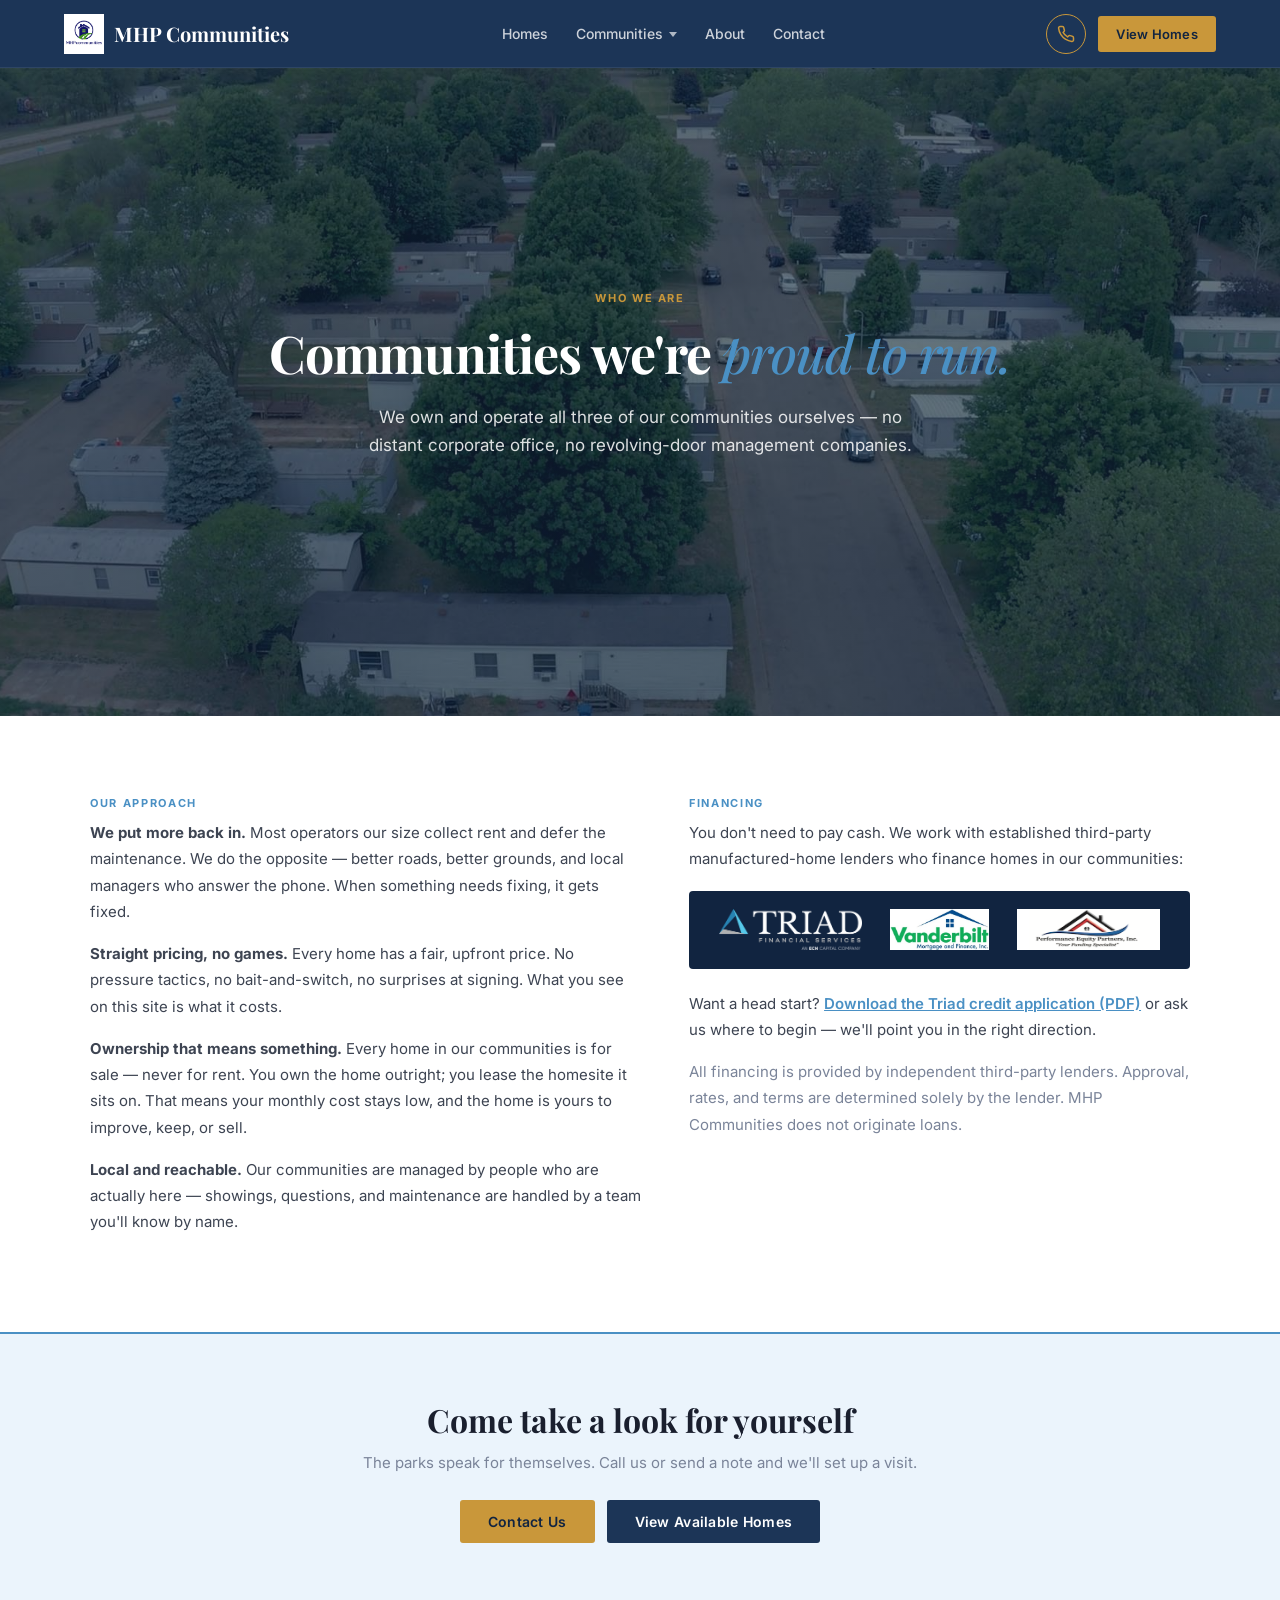
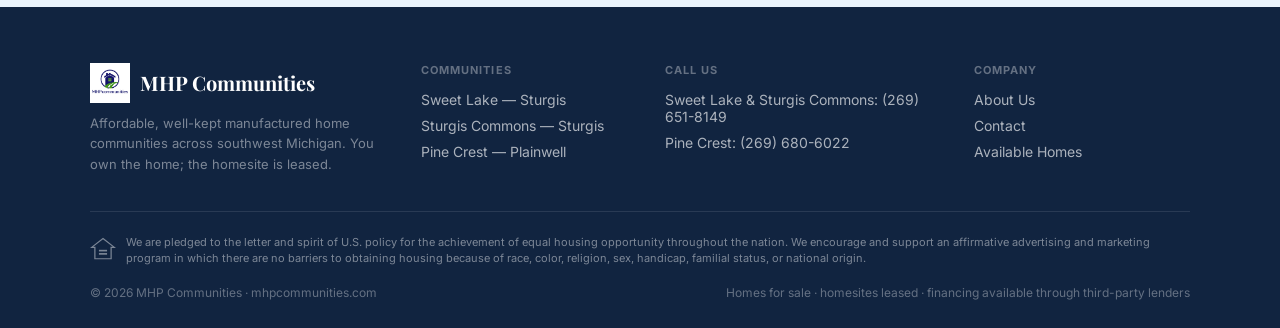
==== about.html @ cc3d4c09 "Add communities page, testimonials slider, header phone menu, and polish hero, logos, lenders, and f" ====
<!DOCTYPE html>
<html lang="en">
<head>
<meta charset="UTF-8">
<meta name="viewport" content="width=device-width, initial-scale=1.0">
<title>About Us | MHP Communities — Southwest Michigan</title>
<meta name="description" content="We own and operate three manufactured home communities in southwest Michigan, and we put more back into them than most operators our size.">
<link rel="icon" type="image/png" href="assets/img/logo.png">
<link rel="preconnect" href="https://fonts.googleapis.com">
<link href="https://fonts.googleapis.com/css2?family=Playfair+Display:ital,wght@0,600;0,700;1,500&family=Inter:wght@400;500;600;700&display=swap" rel="stylesheet">
<link rel="stylesheet" href="assets/css/style.css">

</head>
<body>

<header>
  <a class="logo" href="index.html"><img src="assets/img/logo.png" alt="MHP Communities"><span class="logo-text">MHP Communities</span></a>
  <nav>
    <a href="index.html#homes">Homes</a>
    <div class="nav-drop">
      <a href="communities.html" class="nav-drop-toggle">Communities</a>
      <div class="nav-drop-menu">
        <a href="communities/sweet-lake.html">Sweet Lake</a>
        <a href="communities/sturgis-commons.html">Sturgis Commons</a>
        <a href="communities/pine-crest.html">Pine Crest</a>
      </div>
    </div>
    <a href="about.html">About</a>
    <a href="contact.html">Contact</a>
  </nav>
  <div class="header-actions">
    <div class="nav-phone">
      <button type="button" class="nav-phone-btn" aria-label="Call us" aria-expanded="false" aria-haspopup="true">
        <svg viewBox="0 0 24 24" fill="none" stroke="currentColor" stroke-width="2" stroke-linecap="round" stroke-linejoin="round" aria-hidden="true"><path d="M22 16.92v3a2 2 0 0 1-2.18 2 19.79 19.79 0 0 1-8.63-3.07 19.5 19.5 0 0 1-6-6 19.79 19.79 0 0 1-3.07-8.67A2 2 0 0 1 4.11 2h3a2 2 0 0 1 2 1.72c.127.96.361 1.903.7 2.81a2 2 0 0 1-.45 2.11L8.09 9.91a16 16 0 0 0 6 6l1.27-1.27a2 2 0 0 1 2.11-.45c.907.339 1.85.573 2.81.7A2 2 0 0 1 22 16.92z"/></svg>
      </button>
      <div class="nav-phone-menu" role="menu">
        <div class="nav-phone-label">Call Us</div>
        <a href="tel:+12696518149" role="menuitem"><span>Sweet Lake &amp; Sturgis Commons</span><strong>(269) 651-8149</strong></a>
        <a href="tel:+12696806022" role="menuitem"><span>Pine Crest</span><strong>(269) 680-6022</strong></a>
      </div>
    </div>
    <a class="btn btn-gold btn-sm" href="index.html#homes">View Homes</a>
  </div>
</header>
<section class="hero" style="padding:90px 5%">
  <div class="hero-inner">
    <div class="eyebrow">Who we are</div>
    <h1>Communities we're <em>proud to run.</em></h1>
    <p class="sub">We own and operate all three of our communities ourselves — no distant corporate office, no revolving-door management companies.</p>
  </div>
</section>
<section class="section" style="background:#fff">
  <div class="two-col">
    <div class="prose">
      <div class="eyebrow" style="margin-bottom:10px">Our approach</div>
      <p><strong>We put more back in.</strong> Most operators our size collect rent and defer the maintenance. We do the opposite — better roads, better grounds, and local managers who answer the phone. When something needs fixing, it gets fixed.</p>
      <p><strong>Straight pricing, no games.</strong> Every home has a fair, upfront price. No pressure tactics, no bait-and-switch, no surprises at signing. What you see on this site is what it costs.</p>
      <p><strong>Ownership that means something.</strong> Every home in our communities is for sale — never for rent. You own the home outright; you lease the homesite it sits on. That means your monthly cost stays low, and the home is yours to improve, keep, or sell.</p>
      <p><strong>Local and reachable.</strong> Our communities are managed by people who are actually here — showings, questions, and maintenance are handled by a team you'll know by name.</p>
    </div>
    <div class="prose">
      <div class="eyebrow" style="margin-bottom:10px">Financing</div>
      <p>You don't need to pay cash. We work with established third-party manufactured-home lenders who finance homes in our communities:</p>
      <div class="lender-row">
        <div class="lender-card">
          <img src="assets/img/lender-triad.png" alt="Triad Financial Services">
        </div>
        <div class="lender-card">
          <img src="assets/img/lender-vmf.jpg" alt="Vanderbilt Mortgage and Finance">
        </div>
        <div class="lender-card">
          <img src="assets/img/lender-pep.png" alt="Performance Equity Partners">
        </div>
      </div>
      <p>Want a head start? <a href="docs/triad-credit-application.pdf" target="_blank" rel="noopener" style="color:var(--sky);font-weight:600">Download the Triad credit application (PDF)</a> or ask us where to begin — we'll point you in the right direction.</p>
      <p class="fine" style="text-align:left">All financing is provided by independent third-party lenders. Approval, rates, and terms are determined solely by the lender. MHP Communities does not originate loans.</p>
    </div>
  </div>
</section>
<div class="cta-band">
  <h2>Come take a look for yourself</h2>
  <p>The parks speak for themselves. Call us or send a note and we'll set up a visit.</p>
  <div class="cta-row">
    <a class="btn btn-gold" href="contact.html">Contact Us</a>
    <a class="btn btn-navy" href="index.html#homes">View Available Homes</a>
  </div>
</div>

<footer>
  <div class="foot-top">
    <div class="foot-brand">
      <a class="logo" href="index.html"><img src="assets/img/logo.png" alt="MHP Communities"><span class="logo-text">MHP Communities</span></a>
      <p class="foot-tagline">Affordable, well-kept manufactured home communities across southwest Michigan. You own the home; the homesite is leased.</p>
    </div>
    <div class="foot-col">
      <h5>Communities</h5>
      <a href="communities/sweet-lake.html">Sweet Lake — Sturgis</a>
      <a href="communities/sturgis-commons.html">Sturgis Commons — Sturgis</a>
      <a href="communities/pine-crest.html">Pine Crest — Plainwell</a>
    </div>
    <div class="foot-col">
      <h5>Call Us</h5>
      <a href="tel:+12696518149">Sweet Lake &amp; Sturgis Commons: (269) 651-8149</a>
      <a href="tel:+12696806022">Pine Crest: (269) 680-6022</a>
    </div>
    <div class="foot-col">
      <h5>Company</h5>
      <a href="about.html">About Us</a>
      <a href="contact.html">Contact</a>
      <a href="index.html#homes">Available Homes</a>
    </div>
  </div>
  <div class="eho"><svg width="26" height="26" viewBox="0 0 64 64" xmlns="http://www.w3.org/2000/svg" aria-label="Equal Housing Opportunity"><rect width="64" height="64" fill="none"/><path d="M32 6 L60 28 H52 V56 H12 V28 H4 Z" fill="none" stroke="currentColor" stroke-width="3"/><rect x="22" y="34" width="20" height="4" fill="currentColor"/><rect x="22" y="42" width="20" height="4" fill="currentColor"/></svg><span>We are pledged to the letter and spirit of U.S. policy for the achievement of equal housing opportunity throughout the nation. We encourage and support an affirmative advertising and marketing program in which there are no barriers to obtaining housing because of race, color, religion, sex, handicap, familial status, or national origin.</span></div>
  <div class="foot-bottom">
    <span>&copy; 2026 MHP Communities &middot; mhpcommunities.com</span>
    <span>Homes for sale &middot; homesites leased &middot; financing available through third-party lenders</span>
  </div>
</footer>
<script src="assets/js/homes-data.js"></script>
<script src="assets/js/main.js"></script>
<script>window.PARKS_META = {"sweet-lake": {"name": "Sweet Lake", "city": "Sturgis", "img": "sweet-lake.jpg"}, "sturgis-commons": {"name": "Sturgis Commons", "city": "Sturgis", "img": "sturgis-commons.jpg"}, "pine-crest": {"name": "Pine Crest", "city": "Plainwell", "img": "pine-crest.jpg"}};</script>
<script src="assets/js/pixel.js"></script>

</body></html>
---- assets/css/style.css ----
/* MHP Communities — navy + sky palette, gold CTAs */
:root{
  --navy:#1C3557; --navy-deep:#112440; --navy-mid:#274A72;
  --sky:#4A90C4; --sky-light:#EBF4FC; --gold:#C9973A;
  --off-white:#F5F7FA; --ink:#1A1F2E; --body:#3D4452; --muted:#7A8499; --rule:#DDE3EB;
}
*,*::before,*::after{box-sizing:border-box;margin:0;padding:0}
body{font-family:'Inter',sans-serif;background:var(--off-white);color:var(--body);-webkit-font-smoothing:antialiased}
img{max-width:100%}
.eyebrow{font-size:11px;font-weight:700;letter-spacing:.15em;text-transform:uppercase;color:var(--sky)}
.btn{display:inline-block;padding:13px 28px;font-size:14px;font-weight:600;letter-spacing:.02em;border-radius:3px;text-decoration:none;transition:opacity .15s;border:none;cursor:pointer}
.btn:hover{opacity:.88}
.btn-gold{background:var(--gold);color:var(--navy-deep)}
.btn-ghost{border:1.5px solid rgba(255,255,255,.5);color:#fff;background:transparent}
.btn-navy{background:var(--navy);color:#fff}
.btn-sm{padding:10px 18px;font-size:13px}
header{background:var(--navy);padding:0 5%;display:flex;align-items:center;justify-content:space-between;height:68px;position:sticky;top:0;z-index:100;border-bottom:1px solid rgba(255,255,255,.08)}
.logo{font-family:'Playfair Display',serif;font-weight:700;font-size:20px;color:#fff;text-decoration:none;display:flex;align-items:center;gap:10px}
.logo img{height:40px;width:auto;display:block;flex-shrink:0}
.logo-text{line-height:1.1}
nav{display:flex;align-items:center;gap:28px}
nav a{color:rgba(255,255,255,.78);font-size:14px;font-weight:500;text-decoration:none}
nav a:hover{color:#fff}
.nav-call{color:var(--gold) !important;font-weight:700}
.nav-phone{position:relative;margin-left:8px}
.nav-phone-btn{width:40px;height:40px;border-radius:50%;border:1.5px solid var(--gold);background:transparent;color:var(--gold);cursor:pointer;display:inline-flex;align-items:center;justify-content:center;transition:background .15s,color .15s}
.nav-phone-btn:hover,.nav-phone.is-open .nav-phone-btn{background:var(--gold);color:var(--navy-deep)}
.nav-phone-btn svg{width:18px;height:18px}
.nav-phone-menu{position:absolute;top:calc(100% + 10px);right:0;min-width:280px;background:#fff;border:1px solid var(--rule);border-radius:4px;box-shadow:0 12px 28px rgba(17,36,64,.18);padding:12px 0 8px;opacity:0;visibility:hidden;pointer-events:none;transform:translateY(6px);transition:opacity .15s,visibility .15s,transform .15s;z-index:130}
.nav-phone.is-open .nav-phone-menu{opacity:1;visibility:visible;pointer-events:auto;transform:translateY(0)}
.nav-phone-menu::before{content:"";position:absolute;top:-10px;left:0;right:0;height:10px}
.nav-phone-label{font-size:11px;font-weight:700;letter-spacing:.1em;text-transform:uppercase;color:var(--muted);padding:0 16px 8px}
.nav-phone-menu a{display:flex;flex-direction:column;gap:2px;padding:10px 16px;text-decoration:none;color:var(--ink);border-top:1px solid var(--rule)}
.nav-phone-menu a:hover{background:var(--sky-light)}
.nav-phone-menu a span{font-size:12px;color:var(--muted);font-weight:500}
.nav-phone-menu a strong{font-size:15px;font-weight:700;color:var(--navy)}
.header-actions{display:flex;align-items:center;gap:12px;flex-shrink:0}
.nav-drop{position:relative}
.nav-drop-toggle{display:inline-flex;align-items:center;gap:6px;padding:24px 0;color:rgba(255,255,255,.78);font-size:14px;font-weight:500;text-decoration:none}
.nav-drop-toggle::after{content:"";width:0;height:0;border-left:4px solid transparent;border-right:4px solid transparent;border-top:5px solid rgba(255,255,255,.65);margin-top:2px}
.nav-drop:hover .nav-drop-toggle,.nav-drop:focus-within .nav-drop-toggle{color:#fff}
.nav-drop:hover .nav-drop-toggle::after,.nav-drop:focus-within .nav-drop-toggle::after{border-top-color:#fff}
.nav-drop-menu{position:absolute;top:100%;left:50%;transform:translateX(-50%) translateY(6px);min-width:200px;background:#fff;border:1px solid var(--rule);border-radius:4px;box-shadow:0 12px 28px rgba(17,36,64,.18);padding:8px 0;opacity:0;visibility:hidden;pointer-events:none;transition:opacity .15s,visibility .15s,transform .15s;z-index:120}
.nav-drop:hover .nav-drop-menu,.nav-drop:focus-within .nav-drop-menu{opacity:1;visibility:visible;pointer-events:auto;transform:translateX(-50%) translateY(0)}
.nav-drop-menu a{display:block;padding:10px 16px;color:var(--ink);font-size:14px;font-weight:500;white-space:nowrap}
.nav-drop-menu a:hover{background:var(--sky-light);color:var(--navy)}
.nav-drop-menu::before{content:"";position:absolute;top:-8px;left:0;right:0;height:8px}
.hero{
  --hero-img:url('../img/hero.jpg');
  background-color:var(--navy-deep);
  background-image:linear-gradient(rgba(17,36,64,.58),rgba(17,36,64,.65)),var(--hero-img);
  background-position:center center;
  background-size:cover;
  background-repeat:no-repeat;
  padding:110px 5% 120px;
  color:#fff;
  display:flex;
  align-items:center;
  justify-content:center;
  text-align:center;
  min-height:72vh;
}
.hero-inner{max-width:780px;width:100%;margin:0 auto}
.hero .eyebrow{color:var(--gold);margin-bottom:18px}
.hero h1{font-family:'Playfair Display',serif;font-weight:700;font-size:clamp(32px,5vw,52px);line-height:1.15;margin-bottom:20px;letter-spacing:-.02em}
.hero h1 em{font-style:italic;font-weight:500;color:var(--sky)}
.hero .sub{font-size:clamp(15px,2.2vw,17px);line-height:1.65;color:rgba(255,255,255,.85);max-width:560px;margin:0 auto 34px}
.hero-ctas{display:flex;gap:12px;flex-wrap:wrap;justify-content:center}
.stat-bar{background:var(--sky);display:flex;flex-wrap:wrap}
.stat-item{flex:1 1 200px;padding:22px 30px;border-right:1px solid rgba(255,255,255,.2)}
.stat-item:last-child{border-right:none}
.stat-item strong{font-family:'Playfair Display',serif;font-size:26px;font-weight:700;color:#fff;display:block;line-height:1.1}
.stat-item span{font-size:12px;color:rgba(255,255,255,.85);font-weight:500}
.section{padding:80px 5%}
.section-head{max-width:600px;margin:0 auto 50px;text-align:center}
.section-head h2{font-family:'Playfair Display',serif;font-size:34px;font-weight:700;color:var(--ink);margin:10px 0 14px;letter-spacing:-.01em}
.section-head p{font-size:15px;color:var(--muted);line-height:1.65}
.card-grid{display:grid;grid-template-columns:repeat(auto-fit,minmax(280px,1fr));gap:24px;max-width:1100px;margin:0 auto}
.card{background:#fff;border:1px solid var(--rule);border-radius:4px;overflow:hidden;transition:box-shadow .2s,transform .2s;display:flex;flex-direction:column}
.card:hover{box-shadow:0 12px 32px rgba(28,53,87,.12);transform:translateY(-3px)}
.card-photo{height:180px;background-color:var(--navy-mid);background-size:cover;background-position:center;position:relative}
.card-badge{position:absolute;top:14px;left:14px;background:var(--gold);color:var(--navy-deep);font-size:10px;font-weight:700;letter-spacing:.1em;text-transform:uppercase;padding:4px 10px;border-radius:2px}
.badge-soon{background:var(--sky);color:#fff}
.card-body{padding:24px;display:flex;flex-direction:column;gap:8px;flex:1}
.card-location{font-size:12px;color:var(--muted)}
.card h3{font-family:'Playfair Display',serif;font-size:21px;font-weight:700;color:var(--ink)}
.home-bb{font-size:13px;color:var(--body)}
.home-price{font-size:16px;font-weight:700;color:var(--navy)}
.home-price small{font-size:12px;font-weight:400;color:var(--muted)}
.home-price.soon{color:var(--sky)}
.home-notes{font-size:13px;color:var(--muted);flex:1}
.card .btn{align-self:flex-start;margin-top:6px}
.card-link{font-size:13px;font-weight:600;color:var(--sky);text-decoration:none}
.card-link:hover{color:var(--navy)}
.why-grid{display:grid;grid-template-columns:repeat(auto-fit,minmax(260px,1fr));gap:0;max-width:1100px;margin:0 auto;border:1px solid var(--rule);background:#fff}
.why-item{padding:38px 32px;border-right:1px solid var(--rule)}
.why-item:last-child{border-right:none}
.why-item h4{font-family:'Playfair Display',serif;font-size:19px;font-weight:700;color:var(--ink);margin-bottom:10px}
.why-item p{font-size:14px;color:var(--muted);line-height:1.7}
.why-num{font-family:'Playfair Display',serif;font-size:14px;color:var(--gold);font-weight:700;margin-bottom:10px}
.cta-band{background:var(--sky-light);border-top:2px solid var(--sky);padding:64px 5%;text-align:center}
.cta-band h2{font-family:'Playfair Display',serif;font-size:32px;color:var(--ink);margin-bottom:12px;font-weight:700}
.cta-band p{font-size:15px;color:var(--muted);margin-bottom:28px}
.cta-row{display:flex;gap:12px;justify-content:center;flex-wrap:wrap}
footer{background:var(--navy-deep);padding:56px 5% 28px;color:rgba(255,255,255,.65)}
.foot-top{
  display:grid;
  grid-template-columns:1.4fr 1fr 1.3fr 1fr;
  gap:32px 28px;
  align-items:start;
  padding-bottom:36px;
  border-bottom:1px solid rgba(255,255,255,.1);
  margin:0 auto 22px;
  max-width:1100px;
}
.foot-brand{max-width:100%;min-width:0}
.foot-tagline{font-size:13px;color:rgba(255,255,255,.45);margin-top:10px;line-height:1.6}
.foot-col{min-width:0}
.foot-col h5{font-size:11px;letter-spacing:.1em;text-transform:uppercase;color:rgba(255,255,255,.35);margin-bottom:14px}
.foot-col a,.foot-col span{display:block;font-size:14px;color:rgba(255,255,255,.65);text-decoration:none;margin-bottom:9px;word-break:break-word}
.foot-col a:hover{color:#fff}
.eho{display:flex;align-items:flex-start;gap:10px;font-size:11px;color:rgba(255,255,255,.45);max-width:1100px;line-height:1.5;margin:0 auto 18px;text-align:left}
.eho svg{flex-shrink:0;margin-top:2px}
.foot-bottom{
  display:flex;
  justify-content:space-between;
  gap:12px 24px;
  flex-wrap:wrap;
  font-size:12px;color:rgba(255,255,255,.35);
  max-width:1100px;
  margin:0 auto;
  align-items:center;
}
@media(max-width:900px){
  .foot-top{grid-template-columns:1fr 1fr;gap:28px 24px}
  .foot-brand{grid-column:1 / -1;max-width:480px}
}
@media(max-width:640px){
  footer{padding:44px 5% 24px}
  .foot-top{grid-template-columns:1fr;gap:26px;padding-bottom:28px}
  .foot-brand{max-width:100%}
  .foot-bottom{flex-direction:column;align-items:flex-start;gap:8px}
}
/* park page */
.park-hero{padding:90px 5% 100px;min-height:52vh}
.park-meta{font-size:14px;color:rgba(255,255,255,.85)}
.park-meta a{color:var(--gold);text-decoration:none;font-weight:700}
.two-col{display:grid;grid-template-columns:1.1fr 1fr;gap:48px;max-width:1100px;margin:0 auto;align-items:start}
.two-col .prose p{margin-bottom:16px;font-size:15px;line-height:1.75}
.map-embed{width:100%;height:340px;border:0;border-radius:4px}
/* forms */
.form-wrap{background:#fff;border:1px solid var(--rule);border-radius:4px;padding:34px;max-width:560px;margin:0 auto}
.form-wrap h3{font-family:'Playfair Display',serif;font-size:24px;color:var(--ink);margin-bottom:6px}
.form-wrap .form-sub{font-size:14px;color:var(--muted);margin-bottom:22px}
.field{margin-bottom:16px}
.field label{display:block;font-size:13px;font-weight:600;color:var(--ink);margin-bottom:6px}
.field input,.field select,.field textarea{width:100%;padding:12px 14px;border:1px solid var(--rule);border-radius:3px;font-family:'Inter',sans-serif;font-size:14px;color:var(--body);background:var(--off-white)}
.field input:focus,.field select:focus,.field textarea:focus{outline:2px solid var(--sky);border-color:var(--sky)}
.form-note{font-size:12px;color:var(--muted);margin-top:12px}
/* lenders */
.lender-row{
  display:flex;
  flex-wrap:wrap;
  align-items:center;
  justify-content:center;
  gap:20px 28px;
  margin:18px 0 22px;
  padding:18px 16px;
  background:var(--navy-deep);
  border-radius:4px;
}
.lender-card{
  background:transparent;
  border:none;
  padding:0;
  min-height:0;
  display:flex;
  align-items:center;
  justify-content:center;
}
.lender-card img{
  width:auto;
  max-width:150px;
  height:42px;
  max-height:42px;
  object-fit:contain;
  object-position:center;
  display:block;
  filter:none;
}
@media(max-width:700px){
  .lender-row{gap:16px;padding:16px 12px}
  .lender-card img{max-width:130px;height:36px;max-height:36px}
}
.fine{font-size:12px;color:var(--muted);max-width:640px;margin:0 auto;text-align:center;line-height:1.6}
/* testimonials */
.testimonials{background:#fff;border-top:1px solid var(--rule)}
.testimonials-wrap{max-width:1100px;margin:0 auto;position:relative}
.t-slider{overflow:hidden;touch-action:pan-y;cursor:grab;user-select:none;-webkit-user-select:none}
.t-slider.is-dragging{cursor:grabbing}
.t-track{display:flex;gap:24px;transition:transform .4s ease;will-change:transform;align-items:stretch}
.t-track.is-dragging{transition:none}
.t-card{flex:0 0 calc((100% - 48px) / 3);width:calc((100% - 48px) / 3);max-width:calc((100% - 48px) / 3);min-height:280px;height:280px;background:var(--off-white);border:1px solid var(--rule);border-radius:4px;padding:24px;display:flex;flex-direction:column;gap:10px;text-align:left;box-sizing:border-box;transition:box-shadow .2s;overflow:hidden}
.t-card:hover{box-shadow:0 8px 24px rgba(28,53,87,.1)}
.t-reviewer{font-size:12px;font-weight:700;color:var(--sky);letter-spacing:.08em;text-transform:uppercase;flex-shrink:0}
.t-property{font-family:'Playfair Display',serif;font-size:20px;font-weight:700;color:var(--ink);text-align:left;line-height:1.3;margin:0;flex-shrink:0}
.t-property a{color:inherit;text-decoration:none}
.t-property a:hover{color:var(--sky)}
.t-quote-wrap{flex:1 1 auto;min-height:0;display:flex;flex-direction:column}
.t-quote{font-size:14px;line-height:1.65;color:var(--body);margin:0}
.t-quote.is-collapsed{-webkit-line-clamp:3;line-clamp:3;display:-webkit-box;-webkit-box-orient:vertical;overflow:hidden}
.t-card.is-expanded{height:auto;min-height:280px;overflow:visible}
.t-more{display:inline-block;margin-top:8px;padding:0;border:none;background:none;font-family:'Inter',sans-serif;font-size:13px;font-weight:600;color:var(--sky);cursor:pointer;align-self:flex-start;flex-shrink:0}
.t-more:hover{color:var(--navy);text-decoration:underline}
.t-stars{display:flex;gap:3px;align-items:center;margin-top:auto;padding-top:12px;border-top:1px solid var(--rule);flex-shrink:0}
.t-stars svg{width:15px;height:15px;flex-shrink:0}
.t-stars .star-full{fill:var(--gold)}
.t-stars .star-empty{fill:none;stroke:var(--gold);stroke-width:1.5}
.t-nav{display:flex;justify-content:center;align-items:center;gap:12px;margin-top:28px}
.t-btn{width:42px;height:42px;border-radius:50%;border:1.5px solid var(--navy);background:#fff;color:var(--navy);cursor:pointer;display:inline-flex;align-items:center;justify-content:center;transition:background .15s,color .15s,opacity .15s;flex-shrink:0}
.t-btn:hover{background:var(--navy);color:#fff}
.t-btn:disabled{opacity:.35;cursor:default;pointer-events:none}
.t-btn svg{width:18px;height:18px}
.t-dots{display:flex;justify-content:center;gap:8px;margin-top:14px;flex-wrap:wrap}
.t-dot{width:8px;height:8px;border-radius:50%;background:var(--rule);border:none;padding:0;cursor:pointer;transition:background .15s,transform .15s}
.t-dot.active{background:var(--gold);transform:scale(1.2)}
.t-hint{display:none;text-align:center;font-size:12px;color:var(--muted);margin-top:10px}
.t-slider.t-static{overflow:visible;cursor:default}
.t-track.t-static-track{flex-wrap:wrap;justify-content:center;transform:none !important;transition:none}
.t-track.t-static-track .t-card{flex:0 1 340px;width:340px;max-width:100%}
/* thank you */
.ty{min-height:55vh;display:flex;align-items:center;justify-content:center;text-align:center;padding:80px 5%}
.ty h1{font-family:'Playfair Display',serif;font-size:40px;color:var(--ink);margin-bottom:14px}
.ty p{font-size:16px;color:var(--muted);max-width:460px;margin:0 auto 26px;line-height:1.7}
@media(max-width:900px){
  nav{display:none}
  .hero{min-height:58vh;padding:80px 5% 90px}
  .two-col{grid-template-columns:1fr}
  .why-item{border-right:none;border-bottom:1px solid var(--rule)}
  .section{padding:56px 5%}
  .t-card{flex-basis:calc((100% - 24px) / 2);width:calc((100% - 24px) / 2);max-width:calc((100% - 24px) / 2)}
}
@media(max-width:640px){
  .hero{min-height:520px;padding:72px 5% 80px}
  .hero-ctas{flex-direction:column;align-items:center}
  .hero-ctas .btn{width:100%;max-width:280px;text-align:center}
  .t-track{gap:16px}
  .t-card{flex-basis:100%;width:100%;max-width:100%;padding:20px 18px;height:260px;min-height:260px}
  .t-card.is-expanded{min-height:260px}
  .t-property{font-size:18px}
  .t-hint{display:block}
}
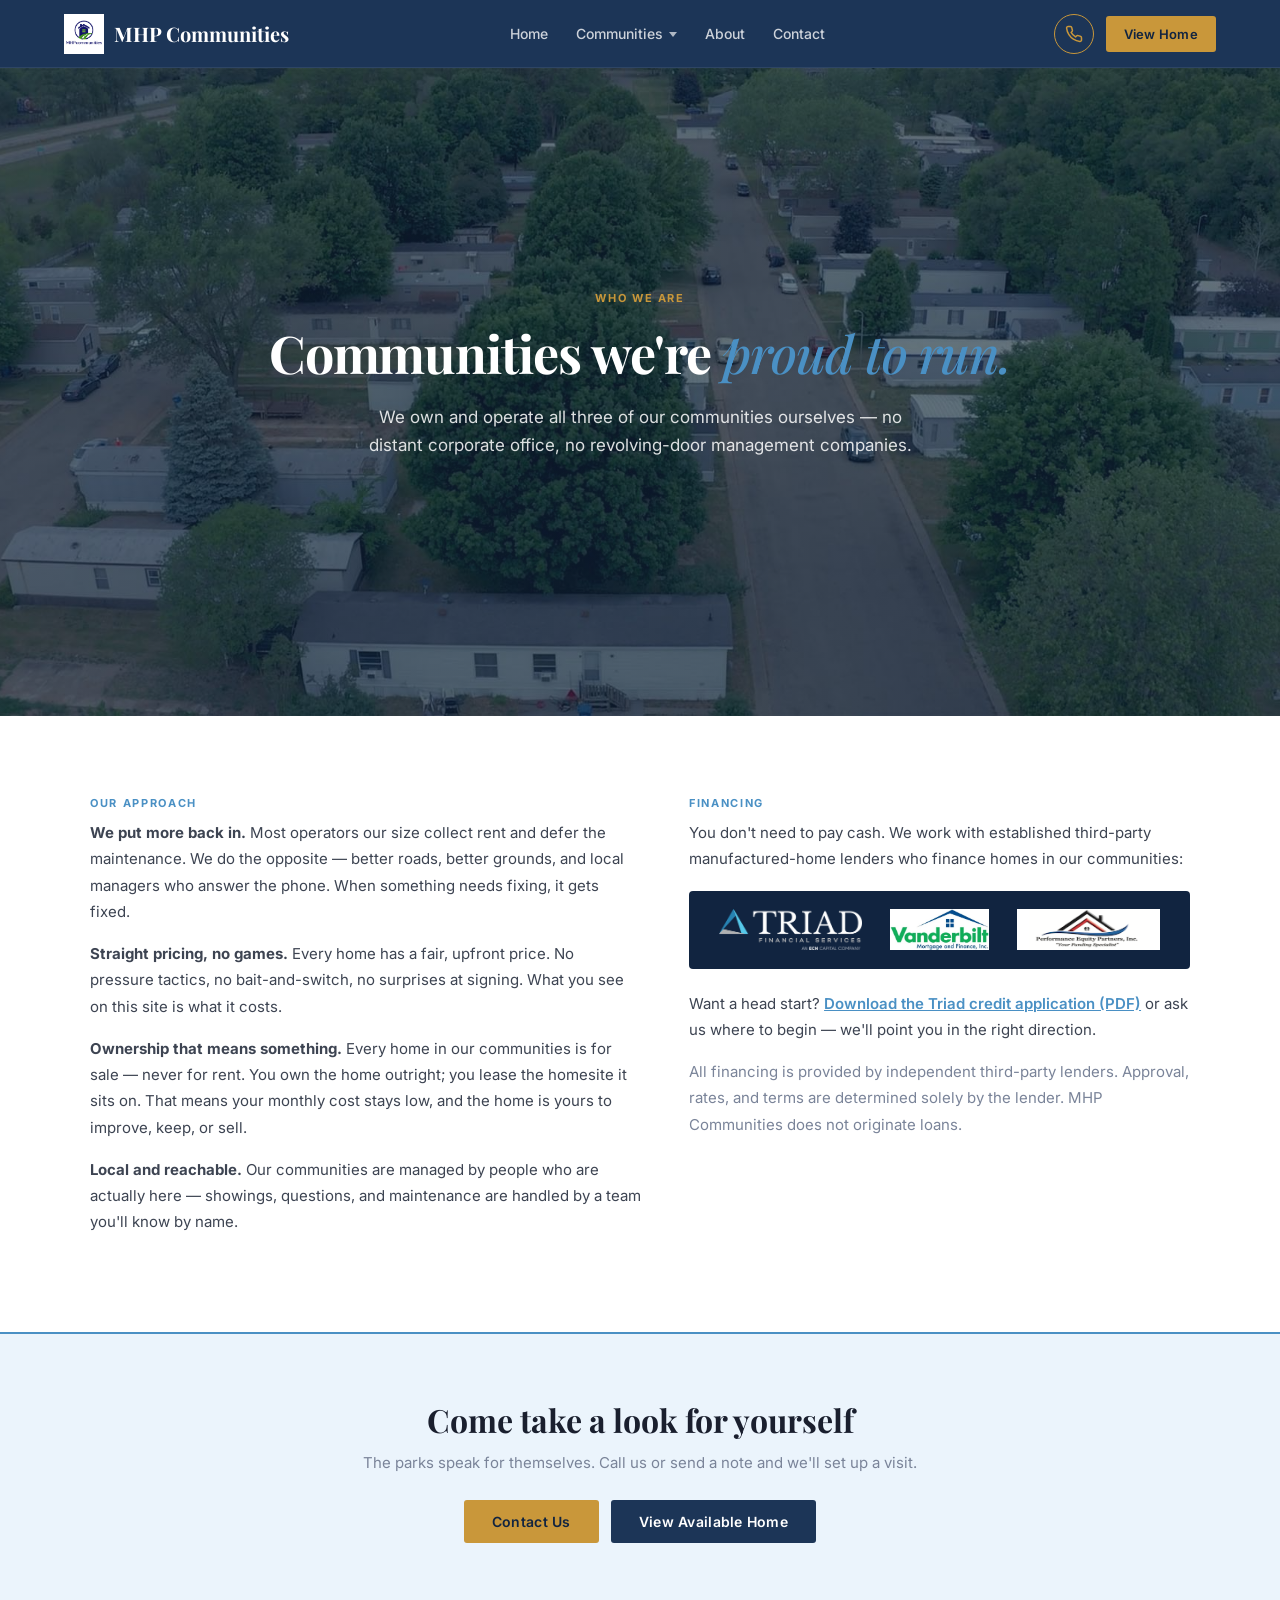
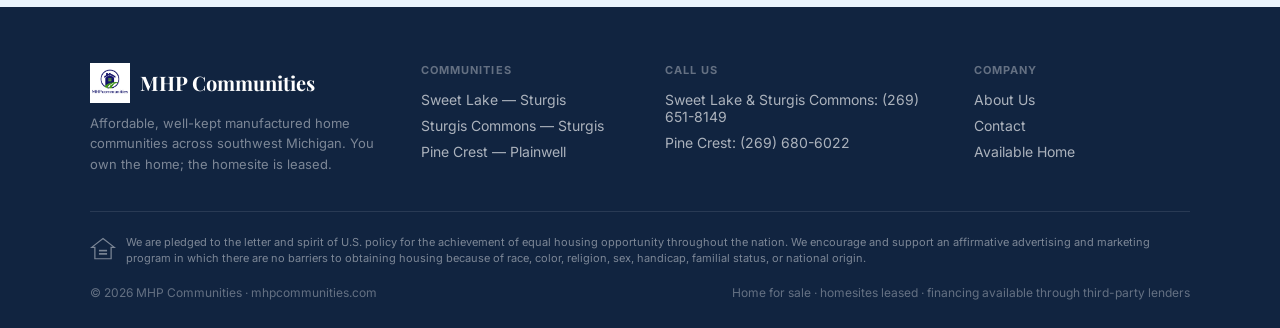
==== commit f6643ea8: "change wording homes to home" ====
--- a/about.html
+++ b/about.html
@@ -16,7 +16,7 @@
 <header>
   <a class="logo" href="index.html"><img src="assets/img/logo.png" alt="MHP Communities"><span class="logo-text">MHP Communities</span></a>
   <nav>
-    <a href="index.html#homes">Homes</a>
+    <a href="index.html#homes">Home</a>
     <div class="nav-drop">
       <a href="communities.html" class="nav-drop-toggle">Communities</a>
       <div class="nav-drop-menu">
@@ -39,7 +39,7 @@
         <a href="tel:+12696806022" role="menuitem"><span>Pine Crest</span><strong>(269) 680-6022</strong></a>
       </div>
     </div>
-    <a class="btn btn-gold btn-sm" href="index.html#homes">View Homes</a>
+    <a class="btn btn-gold btn-sm" href="index.html#homes">View Home</a>
   </div>
 </header>
 <section class="hero" style="padding:90px 5%">
@@ -82,7 +82,7 @@
   <p>The parks speak for themselves. Call us or send a note and we'll set up a visit.</p>
   <div class="cta-row">
     <a class="btn btn-gold" href="contact.html">Contact Us</a>
-    <a class="btn btn-navy" href="index.html#homes">View Available Homes</a>
+    <a class="btn btn-navy" href="index.html#homes">View Available Home</a>
   </div>
 </div>
 
@@ -107,13 +107,13 @@
       <h5>Company</h5>
       <a href="about.html">About Us</a>
       <a href="contact.html">Contact</a>
-      <a href="index.html#homes">Available Homes</a>
+      <a href="index.html#homes">Available Home</a>
     </div>
   </div>
   <div class="eho"><svg width="26" height="26" viewBox="0 0 64 64" xmlns="http://www.w3.org/2000/svg" aria-label="Equal Housing Opportunity"><rect width="64" height="64" fill="none"/><path d="M32 6 L60 28 H52 V56 H12 V28 H4 Z" fill="none" stroke="currentColor" stroke-width="3"/><rect x="22" y="34" width="20" height="4" fill="currentColor"/><rect x="22" y="42" width="20" height="4" fill="currentColor"/></svg><span>We are pledged to the letter and spirit of U.S. policy for the achievement of equal housing opportunity throughout the nation. We encourage and support an affirmative advertising and marketing program in which there are no barriers to obtaining housing because of race, color, religion, sex, handicap, familial status, or national origin.</span></div>
   <div class="foot-bottom">
     <span>&copy; 2026 MHP Communities &middot; mhpcommunities.com</span>
-    <span>Homes for sale &middot; homesites leased &middot; financing available through third-party lenders</span>
+    <span>Home for sale &middot; homesites leased &middot; financing available through third-party lenders</span>
   </div>
 </footer>
 <script src="assets/js/homes-data.js"></script>
--- a/assets/css/style.css
+++ b/assets/css/style.css
@@ -192,6 +192,19 @@
   .lender-row{gap:16px;padding:16px 12px}
   .lender-card img{max-width:130px;height:36px;max-height:36px}
 }
+/* community videos */
+.video-section{background:var(--off-white);border-top:1px solid var(--rule)}
+.video-grid{display:grid;grid-template-columns:repeat(2,minmax(0,1fr));gap:28px;max-width:1100px;margin:0 auto}
+.video-card{background:#fff;border:1px solid var(--rule);border-radius:4px;overflow:hidden;display:flex;flex-direction:column}
+.video-frame{position:relative;background:var(--navy-deep);aspect-ratio:16/9}
+.video-frame video{width:100%;height:100%;display:block;object-fit:cover;vertical-align:middle}
+.video-body{padding:22px 22px 24px}
+.video-body .eyebrow{margin-bottom:8px}
+.video-body h3{font-family:'Playfair Display',serif;font-size:22px;font-weight:700;color:var(--ink);margin-bottom:8px}
+.video-body p{font-size:14px;color:var(--muted);line-height:1.65}
+@media(max-width:800px){
+  .video-grid{grid-template-columns:1fr;gap:20px;max-width:560px}
+}
 .fine{font-size:12px;color:var(--muted);max-width:640px;margin:0 auto;text-align:center;line-height:1.6}
 /* testimonials */
 .testimonials{background:#fff;border-top:1px solid var(--rule)}
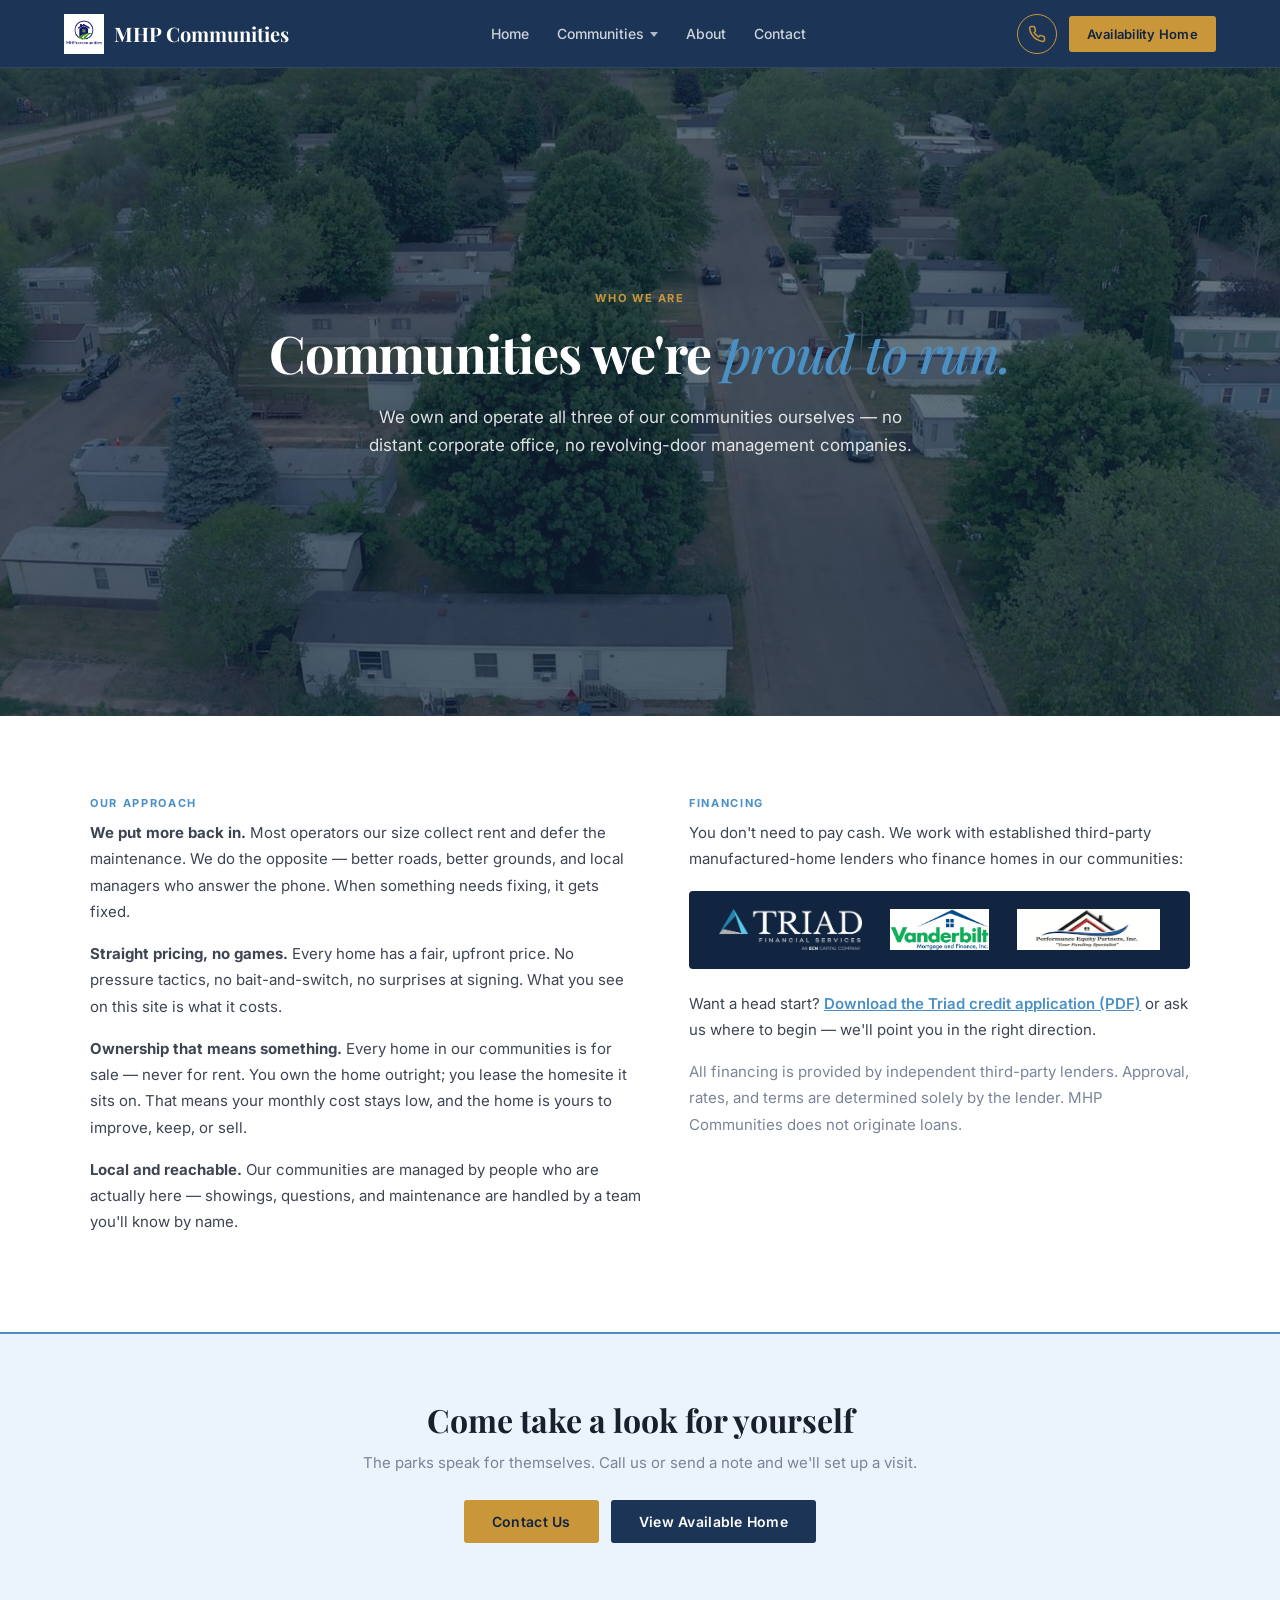
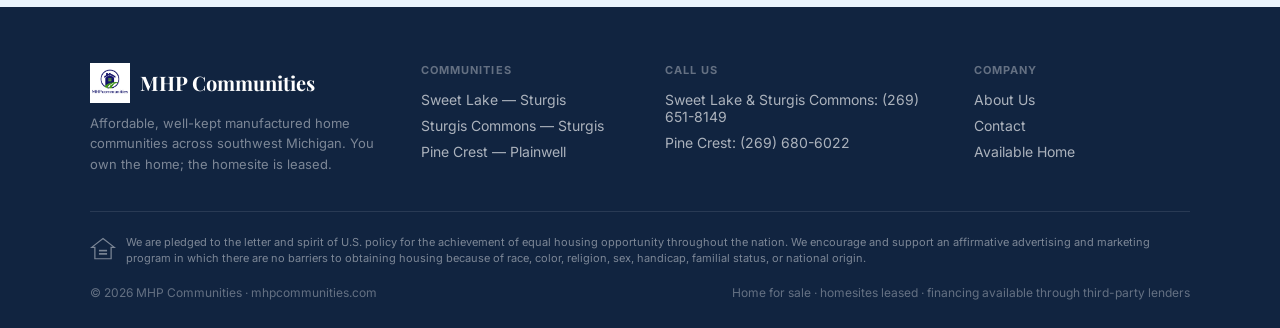
==== commit 49acdad5: "perform some changing" ====
--- a/about.html
+++ b/about.html
@@ -39,7 +39,7 @@
         <a href="tel:+12696806022" role="menuitem"><span>Pine Crest</span><strong>(269) 680-6022</strong></a>
       </div>
     </div>
-    <a class="btn btn-gold btn-sm" href="index.html#homes">View Home</a>
+    <a class="btn btn-gold btn-sm" href="index.html#homes">Availability Home</a>
   </div>
 </header>
 <section class="hero" style="padding:90px 5%">
--- a/assets/css/style.css
+++ b/assets/css/style.css
@@ -241,6 +241,66 @@
 .t-slider.t-static{overflow:visible;cursor:default}
 .t-track.t-static-track{flex-wrap:wrap;justify-content:center;transform:none !important;transition:none}
 .t-track.t-static-track .t-card{flex:0 1 340px;width:340px;max-width:100%}
+/* FAQ */
+.faq-section{background:var(--navy-deep);color:#fff;border-top:none}
+.faq-head{margin-bottom:40px}
+.faq-head h2{font-family:'Playfair Display',serif;font-size:clamp(28px,4vw,40px);font-weight:700;color:#fff;margin:0;letter-spacing:-.01em}
+.faq-list{max-width:860px;margin:0 auto}
+.faq-item{border-bottom:1px solid rgba(255,255,255,.12)}
+.faq-item:first-child{border-top:1px solid rgba(255,255,255,.12)}
+.faq-q{
+  width:100%;
+  display:flex;
+  align-items:center;
+  justify-content:space-between;
+  gap:20px;
+  padding:22px 4px;
+  background:none;
+  border:none;
+  color:#fff;
+  font-family:'Inter',sans-serif;
+  font-size:clamp(15px,2vw,18px);
+  font-weight:500;
+  text-align:left;
+  cursor:pointer;
+  line-height:1.45;
+}
+.faq-q:hover{color:rgba(255,255,255,.88)}
+.faq-icon{
+  flex-shrink:0;
+  width:28px;
+  height:28px;
+  border:1.5px solid rgba(255,255,255,.85);
+  border-radius:50%;
+  position:relative;
+}
+.faq-icon::before,.faq-icon::after{
+  content:"";
+  position:absolute;
+  top:50%;
+  left:50%;
+  background:#fff;
+  transition:transform .2s,opacity .2s;
+}
+.faq-icon::before{width:12px;height:1.5px;transform:translate(-50%,-50%)}
+.faq-icon::after{width:1.5px;height:12px;transform:translate(-50%,-50%)}
+.faq-item.is-open .faq-icon::after{opacity:0;transform:translate(-50%,-50%) rotate(90deg)}
+.faq-a{
+  display:grid;
+  grid-template-rows:0fr;
+  transition:grid-template-rows .28s ease;
+}
+.faq-item.is-open .faq-a{grid-template-rows:1fr}
+.faq-a > p{
+  overflow:hidden;
+  margin:0;
+  padding:0 4px;
+  font-size:15px;
+  line-height:1.7;
+  color:rgba(255,255,255,.72);
+  min-height:0;
+}
+.faq-item.is-open .faq-a > p{padding-bottom:22px}
 /* thank you */
 .ty{min-height:55vh;display:flex;align-items:center;justify-content:center;text-align:center;padding:80px 5%}
 .ty h1{font-family:'Playfair Display',serif;font-size:40px;color:var(--ink);margin-bottom:14px}
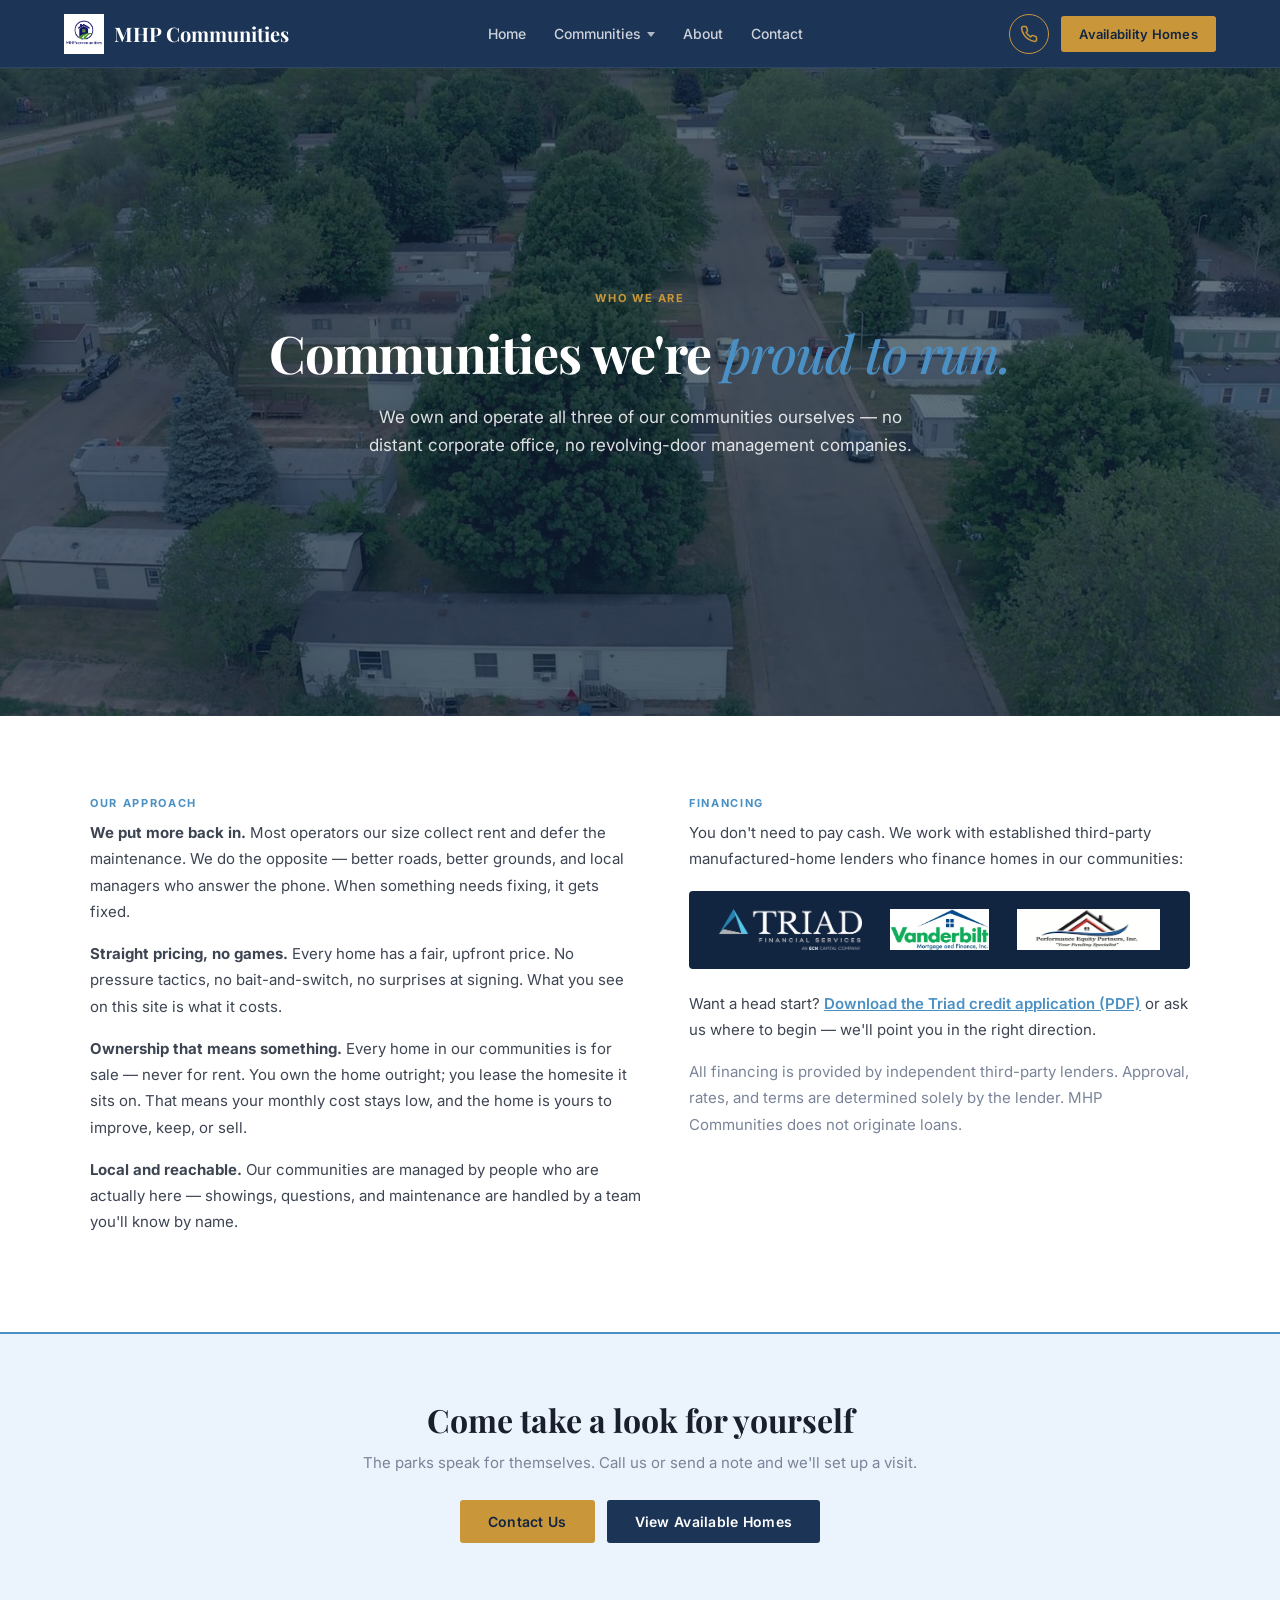
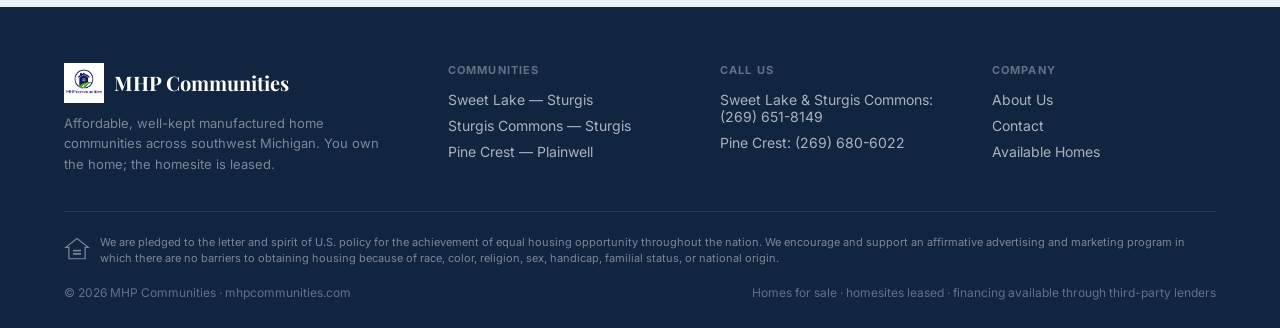
==== commit d366a6a2: "perform all changing and set all sections and detaisl" ====
--- a/about.html
+++ b/about.html
@@ -39,7 +39,7 @@
         <a href="tel:+12696806022" role="menuitem"><span>Pine Crest</span><strong>(269) 680-6022</strong></a>
       </div>
     </div>
-    <a class="btn btn-gold btn-sm" href="index.html#homes">Availability Home</a>
+    <a class="btn btn-gold btn-sm" href="index.html#homes">Availability Homes</a>
   </div>
 </header>
 <section class="hero" style="padding:90px 5%">
@@ -82,7 +82,7 @@
   <p>The parks speak for themselves. Call us or send a note and we'll set up a visit.</p>
   <div class="cta-row">
     <a class="btn btn-gold" href="contact.html">Contact Us</a>
-    <a class="btn btn-navy" href="index.html#homes">View Available Home</a>
+    <a class="btn btn-navy" href="index.html#homes">View Available Homes</a>
   </div>
 </div>
 
@@ -107,13 +107,13 @@
       <h5>Company</h5>
       <a href="about.html">About Us</a>
       <a href="contact.html">Contact</a>
-      <a href="index.html#homes">Available Home</a>
+      <a href="index.html#homes">Available Homes</a>
     </div>
   </div>
   <div class="eho"><svg width="26" height="26" viewBox="0 0 64 64" xmlns="http://www.w3.org/2000/svg" aria-label="Equal Housing Opportunity"><rect width="64" height="64" fill="none"/><path d="M32 6 L60 28 H52 V56 H12 V28 H4 Z" fill="none" stroke="currentColor" stroke-width="3"/><rect x="22" y="34" width="20" height="4" fill="currentColor"/><rect x="22" y="42" width="20" height="4" fill="currentColor"/></svg><span>We are pledged to the letter and spirit of U.S. policy for the achievement of equal housing opportunity throughout the nation. We encourage and support an affirmative advertising and marketing program in which there are no barriers to obtaining housing because of race, color, religion, sex, handicap, familial status, or national origin.</span></div>
   <div class="foot-bottom">
     <span>&copy; 2026 MHP Communities &middot; mhpcommunities.com</span>
-    <span>Home for sale &middot; homesites leased &middot; financing available through third-party lenders</span>
+    <span>Homes for sale &middot; homesites leased &middot; financing available through third-party lenders</span>
   </div>
 </footer>
 <script src="assets/js/homes-data.js"></script>
--- a/assets/css/style.css
+++ b/assets/css/style.css
@@ -105,21 +105,23 @@
 footer{background:var(--navy-deep);padding:56px 5% 28px;color:rgba(255,255,255,.65)}
 .foot-top{
   display:grid;
-  grid-template-columns:1.4fr 1fr 1.3fr 1fr;
-  gap:32px 28px;
+  grid-template-columns:minmax(220px,1.5fr) repeat(3,minmax(140px,1fr));
+  gap:40px 48px;
   align-items:start;
+  justify-content:space-between;
+  width:100%;
   padding-bottom:36px;
   border-bottom:1px solid rgba(255,255,255,.1);
-  margin:0 auto 22px;
-  max-width:1100px;
-}
-.foot-brand{max-width:100%;min-width:0}
+  margin:0 0 22px;
+  max-width:none;
+}
+.foot-brand{max-width:320px;min-width:0}
 .foot-tagline{font-size:13px;color:rgba(255,255,255,.45);margin-top:10px;line-height:1.6}
 .foot-col{min-width:0}
 .foot-col h5{font-size:11px;letter-spacing:.1em;text-transform:uppercase;color:rgba(255,255,255,.35);margin-bottom:14px}
 .foot-col a,.foot-col span{display:block;font-size:14px;color:rgba(255,255,255,.65);text-decoration:none;margin-bottom:9px;word-break:break-word}
 .foot-col a:hover{color:#fff}
-.eho{display:flex;align-items:flex-start;gap:10px;font-size:11px;color:rgba(255,255,255,.45);max-width:1100px;line-height:1.5;margin:0 auto 18px;text-align:left}
+.eho{display:flex;align-items:flex-start;gap:10px;font-size:11px;color:rgba(255,255,255,.45);max-width:100%;width:100%;line-height:1.5;margin:0 0 18px;text-align:left}
 .eho svg{flex-shrink:0;margin-top:2px}
 .foot-bottom{
   display:flex;
@@ -127,17 +129,18 @@
   gap:12px 24px;
   flex-wrap:wrap;
   font-size:12px;color:rgba(255,255,255,.35);
-  max-width:1100px;
-  margin:0 auto;
+  max-width:none;
+  width:100%;
+  margin:0;
   align-items:center;
 }
 @media(max-width:900px){
-  .foot-top{grid-template-columns:1fr 1fr;gap:28px 24px}
+  .foot-top{grid-template-columns:1fr 1fr;gap:32px 40px}
   .foot-brand{grid-column:1 / -1;max-width:480px}
 }
 @media(max-width:640px){
   footer{padding:44px 5% 24px}
-  .foot-top{grid-template-columns:1fr;gap:26px;padding-bottom:28px}
+  .foot-top{grid-template-columns:1fr;gap:28px;padding-bottom:28px}
   .foot-brand{max-width:100%}
   .foot-bottom{flex-direction:column;align-items:flex-start;gap:8px}
 }
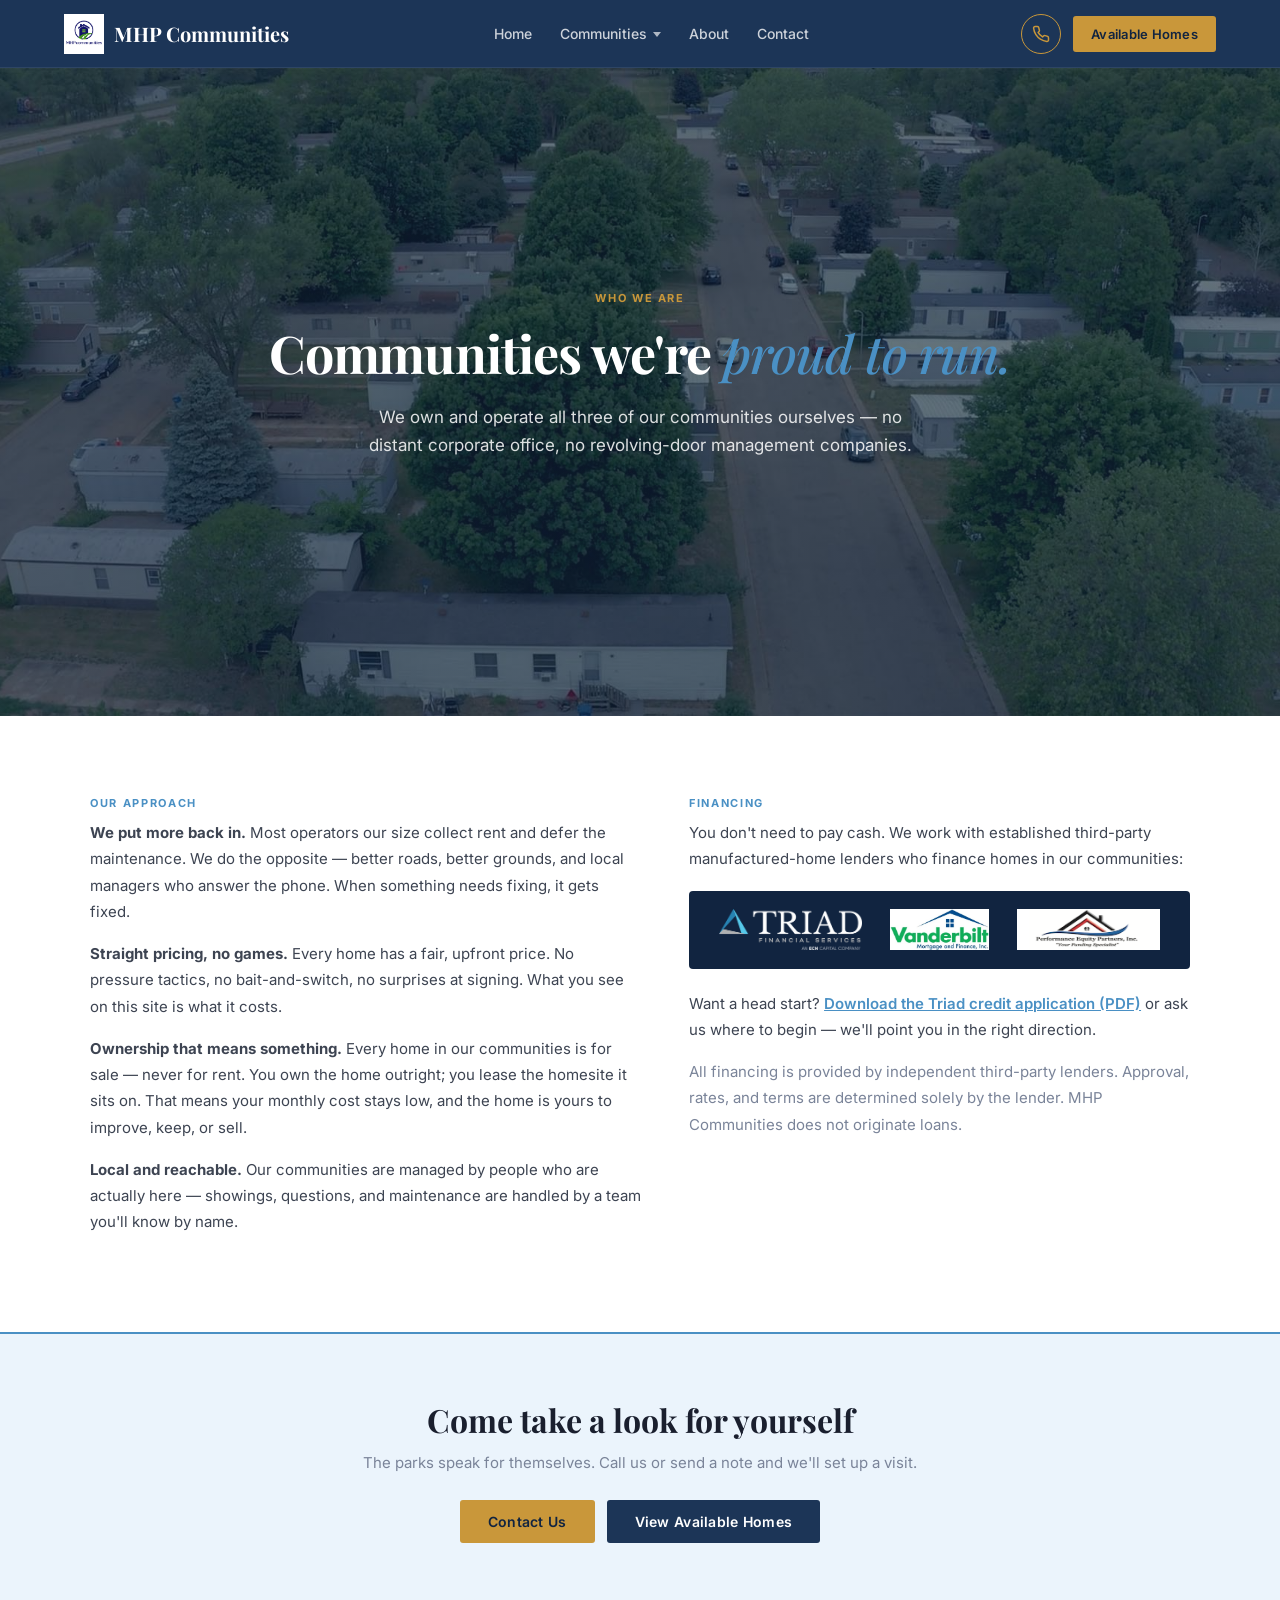
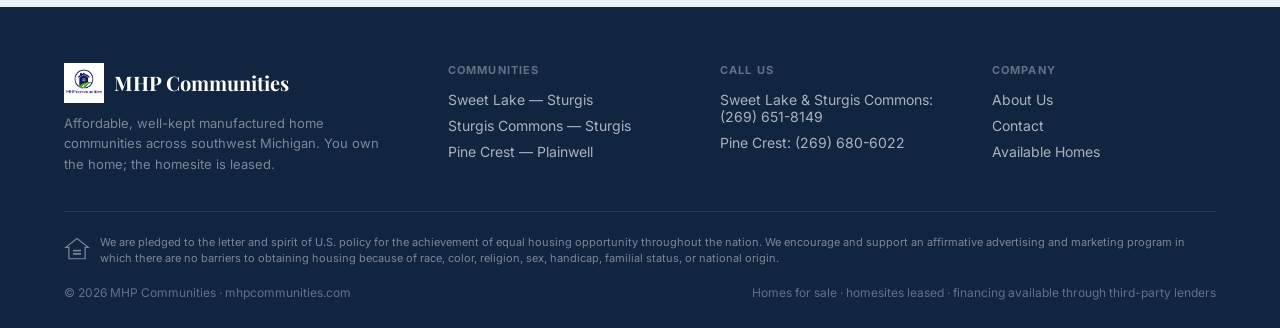
==== commit 4577b8d0: "header button text change" ====
--- a/about.html
+++ b/about.html
@@ -39,7 +39,7 @@
         <a href="tel:+12696806022" role="menuitem"><span>Pine Crest</span><strong>(269) 680-6022</strong></a>
       </div>
     </div>
-    <a class="btn btn-gold btn-sm" href="index.html#homes">Availability Homes</a>
+    <a class="btn btn-gold btn-sm" href="index.html#homes">Available Homes</a>
   </div>
 </header>
 <section class="hero" style="padding:90px 5%">
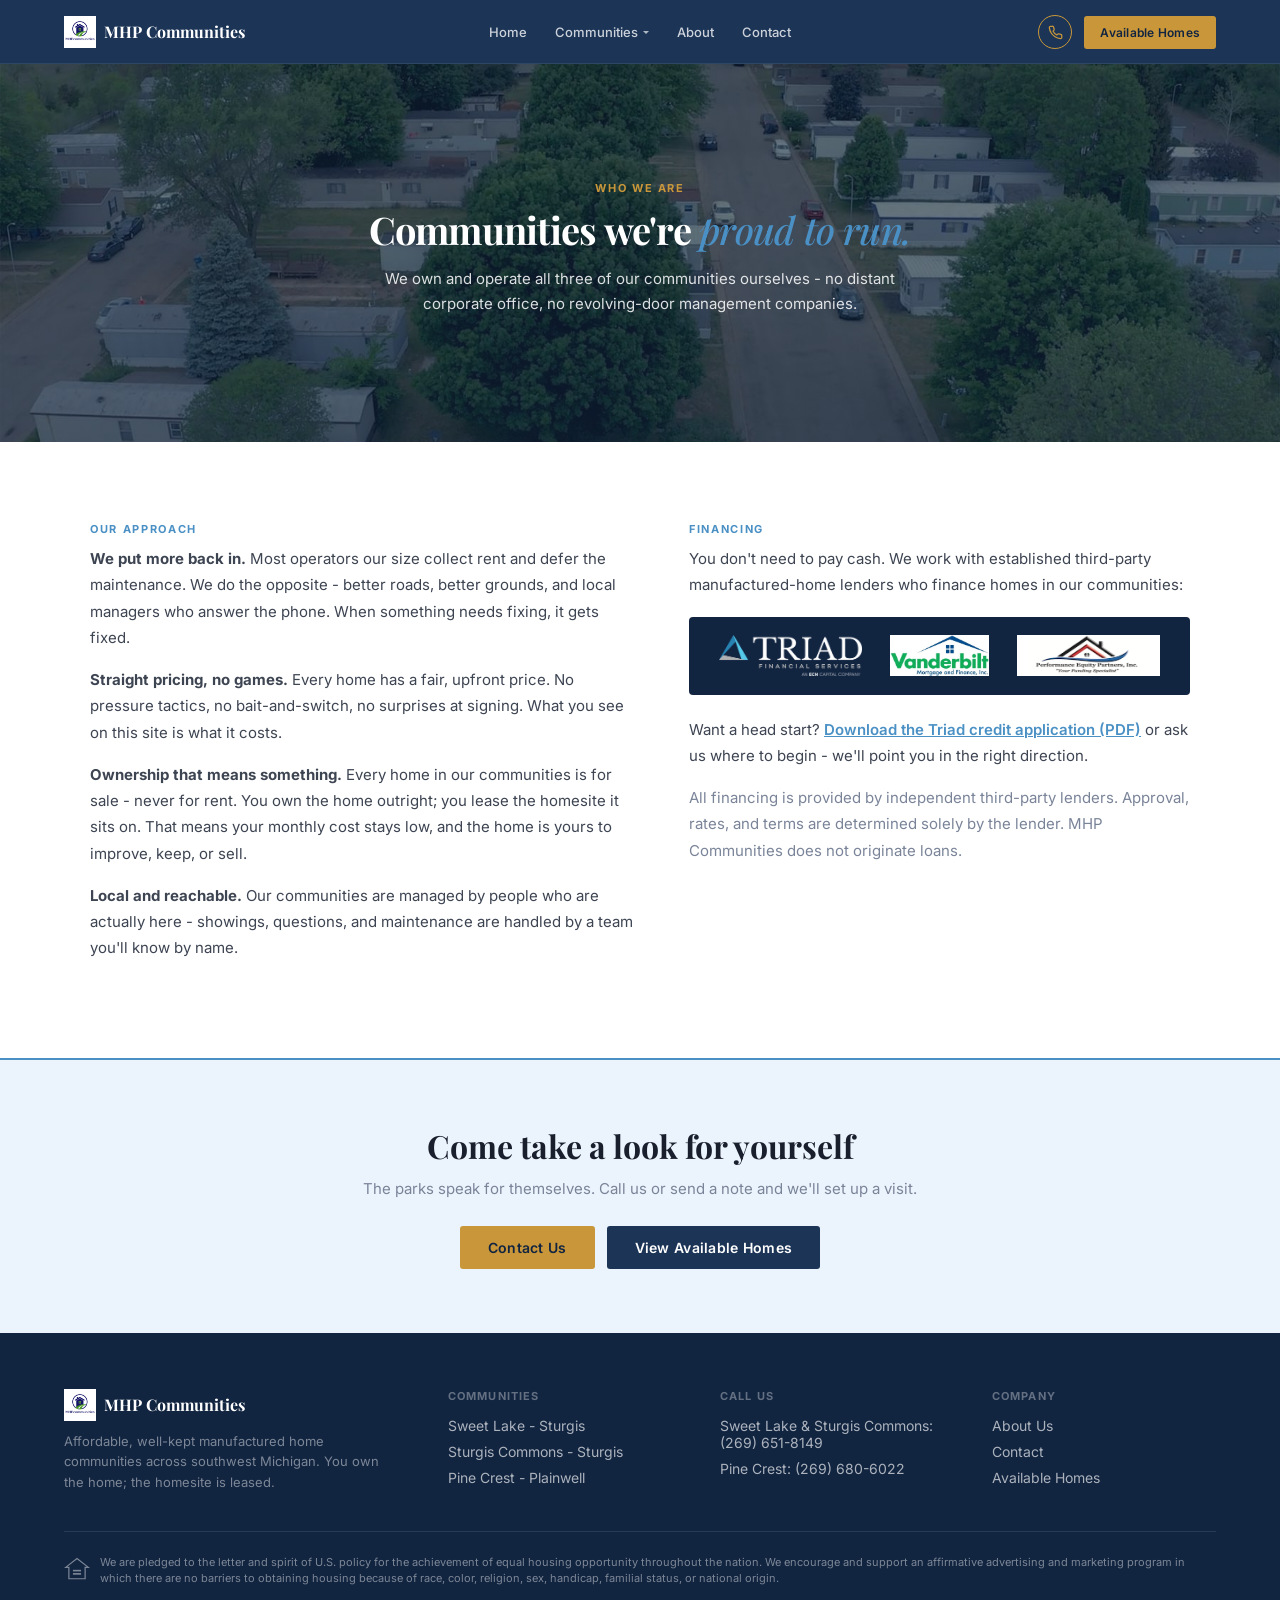
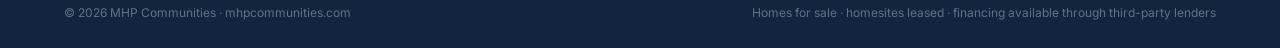
==== commit 6a11631a: "convert files php to html" ====
--- a/about.html
+++ b/about.html
@@ -3,18 +3,21 @@
 <head>
 <meta charset="UTF-8">
 <meta name="viewport" content="width=device-width, initial-scale=1.0">
-<title>About Us | MHP Communities — Southwest Michigan</title>
+<title>About Us | MHP Communities - Southwest Michigan</title>
 <meta name="description" content="We own and operate three manufactured home communities in southwest Michigan, and we put more back into them than most operators our size.">
 <link rel="icon" type="image/png" href="assets/img/logo.png">
 <link rel="preconnect" href="https://fonts.googleapis.com">
 <link href="https://fonts.googleapis.com/css2?family=Playfair+Display:ital,wght@0,600;0,700;1,500&family=Inter:wght@400;500;600;700&display=swap" rel="stylesheet">
 <link rel="stylesheet" href="assets/css/style.css">
-
 </head>
 <body>
 
 <header>
   <a class="logo" href="index.html"><img src="assets/img/logo.png" alt="MHP Communities"><span class="logo-text">MHP Communities</span></a>
+  <button type="button" class="nav-toggle" aria-label="Open menu" aria-expanded="false">
+    <span></span><span></span><span></span>
+  </button>
+  <div class="header-panel">
   <nav>
     <a href="index.html#homes">Home</a>
     <div class="nav-drop">
@@ -41,22 +44,23 @@
     </div>
     <a class="btn btn-gold btn-sm" href="index.html#homes">Available Homes</a>
   </div>
+  </div>
 </header>
-<section class="hero" style="padding:90px 5%">
+<section class="hero hero-page">
   <div class="hero-inner">
     <div class="eyebrow">Who we are</div>
     <h1>Communities we're <em>proud to run.</em></h1>
-    <p class="sub">We own and operate all three of our communities ourselves — no distant corporate office, no revolving-door management companies.</p>
+    <p class="sub">We own and operate all three of our communities ourselves - no distant corporate office, no revolving-door management companies.</p>
   </div>
 </section>
 <section class="section" style="background:#fff">
   <div class="two-col">
     <div class="prose">
       <div class="eyebrow" style="margin-bottom:10px">Our approach</div>
-      <p><strong>We put more back in.</strong> Most operators our size collect rent and defer the maintenance. We do the opposite — better roads, better grounds, and local managers who answer the phone. When something needs fixing, it gets fixed.</p>
+      <p><strong>We put more back in.</strong> Most operators our size collect rent and defer the maintenance. We do the opposite - better roads, better grounds, and local managers who answer the phone. When something needs fixing, it gets fixed.</p>
       <p><strong>Straight pricing, no games.</strong> Every home has a fair, upfront price. No pressure tactics, no bait-and-switch, no surprises at signing. What you see on this site is what it costs.</p>
-      <p><strong>Ownership that means something.</strong> Every home in our communities is for sale — never for rent. You own the home outright; you lease the homesite it sits on. That means your monthly cost stays low, and the home is yours to improve, keep, or sell.</p>
-      <p><strong>Local and reachable.</strong> Our communities are managed by people who are actually here — showings, questions, and maintenance are handled by a team you'll know by name.</p>
+      <p><strong>Ownership that means something.</strong> Every home in our communities is for sale - never for rent. You own the home outright; you lease the homesite it sits on. That means your monthly cost stays low, and the home is yours to improve, keep, or sell.</p>
+      <p><strong>Local and reachable.</strong> Our communities are managed by people who are actually here - showings, questions, and maintenance are handled by a team you'll know by name.</p>
     </div>
     <div class="prose">
       <div class="eyebrow" style="margin-bottom:10px">Financing</div>
@@ -72,7 +76,7 @@
           <img src="assets/img/lender-pep.png" alt="Performance Equity Partners">
         </div>
       </div>
-      <p>Want a head start? <a href="docs/triad-credit-application.pdf" target="_blank" rel="noopener" style="color:var(--sky);font-weight:600">Download the Triad credit application (PDF)</a> or ask us where to begin — we'll point you in the right direction.</p>
+      <p>Want a head start? <a href="docs/triad-credit-application.pdf" target="_blank" rel="noopener" style="color:var(--sky);font-weight:600">Download the Triad credit application (PDF)</a> or ask us where to begin - we'll point you in the right direction.</p>
       <p class="fine" style="text-align:left">All financing is provided by independent third-party lenders. Approval, rates, and terms are determined solely by the lender. MHP Communities does not originate loans.</p>
     </div>
   </div>
@@ -94,9 +98,9 @@
     </div>
     <div class="foot-col">
       <h5>Communities</h5>
-      <a href="communities/sweet-lake.html">Sweet Lake — Sturgis</a>
-      <a href="communities/sturgis-commons.html">Sturgis Commons — Sturgis</a>
-      <a href="communities/pine-crest.html">Pine Crest — Plainwell</a>
+      <a href="communities/sweet-lake.html">Sweet Lake - Sturgis</a>
+      <a href="communities/sturgis-commons.html">Sturgis Commons - Sturgis</a>
+      <a href="communities/pine-crest.html">Pine Crest - Plainwell</a>
     </div>
     <div class="foot-col">
       <h5>Call Us</h5>
@@ -120,5 +124,5 @@
 <script src="assets/js/main.js"></script>
 <script>window.PARKS_META = {"sweet-lake": {"name": "Sweet Lake", "city": "Sturgis", "img": "sweet-lake.jpg"}, "sturgis-commons": {"name": "Sturgis Commons", "city": "Sturgis", "img": "sturgis-commons.jpg"}, "pine-crest": {"name": "Pine Crest", "city": "Plainwell", "img": "pine-crest.jpg"}};</script>
 <script src="assets/js/pixel.js"></script>
-
-</body></html>+</body>
+</html>
--- a/assets/css/style.css
+++ b/assets/css/style.css
@@ -1,4 +1,4 @@
-/* MHP Communities — navy + sky palette, gold CTAs */
+/* MHP Communities - navy + sky palette, gold CTAs */
 :root{
   --navy:#1C3557; --navy-deep:#112440; --navy-mid:#274A72;
   --sky:#4A90C4; --sky-light:#EBF4FC; --gold:#C9973A;
@@ -13,19 +13,19 @@
 .btn-gold{background:var(--gold);color:var(--navy-deep)}
 .btn-ghost{border:1.5px solid rgba(255,255,255,.5);color:#fff;background:transparent}
 .btn-navy{background:var(--navy);color:#fff}
-.btn-sm{padding:10px 18px;font-size:13px}
-header{background:var(--navy);padding:0 5%;display:flex;align-items:center;justify-content:space-between;height:68px;position:sticky;top:0;z-index:100;border-bottom:1px solid rgba(255,255,255,.08)}
-.logo{font-family:'Playfair Display',serif;font-weight:700;font-size:20px;color:#fff;text-decoration:none;display:flex;align-items:center;gap:10px}
-.logo img{height:40px;width:auto;display:block;flex-shrink:0}
-.logo-text{line-height:1.1}
-nav{display:flex;align-items:center;gap:28px}
-nav a{color:rgba(255,255,255,.78);font-size:14px;font-weight:500;text-decoration:none}
+.btn-sm{padding:9px 16px;font-size:12px}
+header{background:var(--navy);padding:0 5%;display:grid;grid-template-columns:1fr auto 1fr;align-items:center;gap:12px;height:64px;position:sticky;top:0;z-index:100;border-bottom:1px solid rgba(255,255,255,.08)}
+.logo{font-family:'Playfair Display',serif;font-weight:700;font-size:18px;color:#fff;text-decoration:none;display:flex;align-items:center;gap:8px;min-width:0;flex:0 1 auto;justify-self:start;grid-column:1}
+.logo img{height:32px;width:auto;display:block;flex-shrink:0}
+.logo-text{line-height:1.1;white-space:nowrap;font-size:16px}
+nav{display:flex;align-items:center;gap:28px;justify-self:center;grid-column:2}
+nav a{color:rgba(255,255,255,.78);font-size:13px;font-weight:500;text-decoration:none}
 nav a:hover{color:#fff}
 .nav-call{color:var(--gold) !important;font-weight:700}
 .nav-phone{position:relative;margin-left:8px}
-.nav-phone-btn{width:40px;height:40px;border-radius:50%;border:1.5px solid var(--gold);background:transparent;color:var(--gold);cursor:pointer;display:inline-flex;align-items:center;justify-content:center;transition:background .15s,color .15s}
+.nav-phone-btn{width:34px;height:34px;border-radius:50%;border:1.5px solid var(--gold);background:transparent;color:var(--gold);cursor:pointer;display:inline-flex;align-items:center;justify-content:center;transition:background .15s,color .15s}
 .nav-phone-btn:hover,.nav-phone.is-open .nav-phone-btn{background:var(--gold);color:var(--navy-deep)}
-.nav-phone-btn svg{width:18px;height:18px}
+.nav-phone-btn svg{width:15px;height:15px}
 .nav-phone-menu{position:absolute;top:calc(100% + 10px);right:0;min-width:280px;background:#fff;border:1px solid var(--rule);border-radius:4px;box-shadow:0 12px 28px rgba(17,36,64,.18);padding:12px 0 8px;opacity:0;visibility:hidden;pointer-events:none;transform:translateY(6px);transition:opacity .15s,visibility .15s,transform .15s;z-index:130}
 .nav-phone.is-open .nav-phone-menu{opacity:1;visibility:visible;pointer-events:auto;transform:translateY(0)}
 .nav-phone-menu::before{content:"";position:absolute;top:-10px;left:0;right:0;height:10px}
@@ -34,10 +34,38 @@
 .nav-phone-menu a:hover{background:var(--sky-light)}
 .nav-phone-menu a span{font-size:12px;color:var(--muted);font-weight:500}
 .nav-phone-menu a strong{font-size:15px;font-weight:700;color:var(--navy)}
-.header-actions{display:flex;align-items:center;gap:12px;flex-shrink:0}
-.nav-drop{position:relative}
-.nav-drop-toggle{display:inline-flex;align-items:center;gap:6px;padding:24px 0;color:rgba(255,255,255,.78);font-size:14px;font-weight:500;text-decoration:none}
-.nav-drop-toggle::after{content:"";width:0;height:0;border-left:4px solid transparent;border-right:4px solid transparent;border-top:5px solid rgba(255,255,255,.65);margin-top:2px}
+.header-actions{display:flex;align-items:center;gap:12px;flex-shrink:0;justify-self:end;grid-column:3}
+.header-panel{display:contents;margin-left:0}
+.nav-toggle{
+  display:none;
+  width:38px;
+  height:38px;
+  border:1.5px solid rgba(255,255,255,.35);
+  border-radius:4px;
+  background:transparent;
+  padding:0;
+  cursor:pointer;
+  flex-direction:column;
+  align-items:center;
+  justify-content:center;
+  gap:5px;
+  flex-shrink:0;
+  margin-left:auto;
+}
+.nav-toggle span{
+  display:block;
+  width:16px;
+  height:2px;
+  background:#fff;
+  border-radius:1px;
+  transition:transform .2s,opacity .2s;
+}
+header.is-menu-open .nav-toggle span:nth-child(1){transform:translateY(7px) rotate(45deg)}
+header.is-menu-open .nav-toggle span:nth-child(2){opacity:0}
+header.is-menu-open .nav-toggle span:nth-child(3){transform:translateY(-7px) rotate(-45deg)}
+.nav-drop{position:relative;display:flex;align-items:center;height:64px}
+.nav-drop-toggle{display:inline-flex;align-items:center;gap:5px;padding:0;color:rgba(255,255,255,.78);font-size:13px;font-weight:500;line-height:1;text-decoration:none}
+.nav-drop-toggle::after{content:"";width:0;height:0;border-left:3px solid transparent;border-right:3px solid transparent;border-top:3px solid rgba(255,255,255,.65);margin-top:1px;flex-shrink:0}
 .nav-drop:hover .nav-drop-toggle,.nav-drop:focus-within .nav-drop-toggle{color:#fff}
 .nav-drop:hover .nav-drop-toggle::after,.nav-drop:focus-within .nav-drop-toggle::after{border-top-color:#fff}
 .nav-drop-menu{position:absolute;top:100%;left:50%;transform:translateX(-50%) translateY(6px);min-width:200px;background:#fff;border:1px solid var(--rule);border-radius:4px;box-shadow:0 12px 28px rgba(17,36,64,.18);padding:8px 0;opacity:0;visibility:hidden;pointer-events:none;transition:opacity .15s,visibility .15s,transform .15s;z-index:120}
@@ -66,6 +94,10 @@
 .hero h1 em{font-style:italic;font-weight:500;color:var(--sky)}
 .hero .sub{font-size:clamp(15px,2.2vw,17px);line-height:1.65;color:rgba(255,255,255,.85);max-width:560px;margin:0 auto 34px}
 .hero-ctas{display:flex;gap:12px;flex-wrap:wrap;justify-content:center}
+.hero-page{min-height:42vh;padding:70px 5% 78px}
+.hero-page .eyebrow{margin-bottom:12px}
+.hero-page h1{font-size:clamp(26px,3.6vw,38px);margin-bottom:14px;line-height:1.2}
+.hero-page .sub{font-size:15px;line-height:1.65;max-width:520px;margin:0 auto}
 .stat-bar{background:var(--sky);display:flex;flex-wrap:wrap}
 .stat-item{flex:1 1 200px;padding:22px 30px;border-right:1px solid rgba(255,255,255,.2)}
 .stat-item:last-child{border-right:none}
@@ -309,15 +341,183 @@
 .ty h1{font-family:'Playfair Display',serif;font-size:40px;color:var(--ink);margin-bottom:14px}
 .ty p{font-size:16px;color:var(--muted);max-width:460px;margin:0 auto 26px;line-height:1.7}
 @media(max-width:900px){
-  nav{display:none}
+  .nav-toggle{display:flex;grid-column:3;justify-self:end;margin-left:0}
+  header{
+    display:flex;
+    justify-content:space-between;
+    padding:0 16px;
+    gap:10px;
+  }
+  .logo{grid-column:auto;justify-self:auto}
+  .logo-text{display:none}
+  .logo img{height:30px}
+  .header-panel{
+    display:flex;
+    position:fixed;
+    top:64px;
+    left:0;
+    right:0;
+    margin:0;
+    padding:12px 16px 24px;
+    background:var(--navy);
+    border-bottom:1px solid rgba(255,255,255,.1);
+    flex-direction:column;
+    align-items:stretch;
+    gap:8px;
+    max-height:calc(100vh - 64px);
+    overflow-y:auto;
+    opacity:0;
+    visibility:hidden;
+    pointer-events:none;
+    transform:translateY(-8px);
+    transition:opacity .2s,visibility .2s,transform .2s;
+    z-index:99;
+    box-shadow:0 16px 28px rgba(0,0,0,.25);
+  }
+  header.is-menu-open .header-panel{
+    opacity:1;
+    visibility:visible;
+    pointer-events:auto;
+    transform:translateY(0);
+  }
+  nav{
+    display:flex;
+    flex-direction:column;
+    align-items:stretch;
+    gap:0;
+    width:100%;
+    justify-self:auto;
+    grid-column:auto;
+  }
+  nav > a,
+  .nav-drop-toggle{
+    display:flex;
+    width:100%;
+    padding:14px 4px;
+    border-bottom:1px solid rgba(255,255,255,.1);
+    color:#fff;
+    font-size:16px;
+    line-height:1.3;
+  }
+  .nav-drop{height:auto;display:block;width:100%}
+  .nav-drop-toggle{justify-content:space-between}
+  .nav-drop-toggle::after{border-left-width:4px;border-right-width:4px;border-top-width:4px;border-top-color:rgba(255,255,255,.75)}
+  .nav-drop-menu{
+    position:static;
+    left:auto;
+    transform:none !important;
+    min-width:0;
+    width:100%;
+    background:rgba(0,0,0,.18);
+    border:none;
+    border-radius:0;
+    box-shadow:none;
+    padding:0;
+    opacity:0;
+    visibility:hidden;
+    max-height:0;
+    overflow:hidden;
+    pointer-events:none;
+    transition:max-height .25s ease,opacity .2s,padding .2s;
+  }
+  .nav-drop:hover .nav-drop-menu{
+    opacity:0;
+    visibility:hidden;
+    pointer-events:none;
+    max-height:0;
+    padding:0;
+  }
+  .nav-drop.is-open .nav-drop-menu{
+    opacity:1;
+    visibility:visible;
+    pointer-events:auto;
+    max-height:220px;
+    padding:4px 0 10px;
+  }
+  .nav-drop-menu a{
+    color:rgba(255,255,255,.85);
+    padding:10px 14px;
+    border:none;
+  }
+  .nav-drop-menu a:hover{background:rgba(255,255,255,.08);color:#fff}
+  .header-actions{
+    width:100%;
+    display:grid;
+    grid-template-columns:auto 1fr;
+    align-items:start;
+    gap:12px;
+    padding-top:14px;
+    margin-top:6px;
+    border-top:1px solid rgba(255,255,255,.1);
+  }
+  .nav-phone{
+    display:contents;
+    margin-left:0;
+  }
+  .nav-phone-btn{
+    grid-column:1;
+    grid-row:1;
+    width:40px;
+    height:40px;
+    flex-shrink:0;
+  }
+  .header-actions > .btn-sm{
+    grid-column:2;
+    grid-row:1;
+    justify-self:start;
+    padding:10px 16px;
+    font-size:13px;
+    white-space:nowrap;
+  }
+  .nav-phone-menu{
+    position:static !important;
+    grid-column:1 / -1;
+    grid-row:2;
+    width:100%;
+    min-width:0 !important;
+    left:auto !important;
+    right:auto !important;
+    top:auto !important;
+    margin-top:0;
+    border-radius:4px;
+    box-shadow:0 8px 20px rgba(0,0,0,.18);
+    max-height:0;
+    opacity:0;
+    visibility:hidden;
+    overflow:hidden;
+    transform:translateY(-14px);
+    pointer-events:none;
+    padding-top:0;
+    padding-bottom:0;
+    transition:max-height .4s ease,opacity .35s ease,transform .4s ease,padding .35s ease,margin .35s ease;
+  }
+  .nav-phone-menu::before{display:none}
+  .nav-phone.is-open .nav-phone-menu{
+    max-height:240px;
+    opacity:1;
+    visibility:visible;
+    pointer-events:auto;
+    transform:translateY(0);
+    margin-top:10px;
+    padding-top:12px;
+    padding-bottom:8px;
+  }
   .hero{min-height:58vh;padding:80px 5% 90px}
+  .hero-page{min-height:36vh;padding:56px 5% 64px}
   .two-col{grid-template-columns:1fr}
   .why-item{border-right:none;border-bottom:1px solid var(--rule)}
   .section{padding:56px 5%}
   .t-card{flex-basis:calc((100% - 24px) / 2);width:calc((100% - 24px) / 2);max-width:calc((100% - 24px) / 2)}
 }
 @media(max-width:640px){
+  header{height:60px;padding:0 12px;gap:8px}
+  .logo img{height:30px}
+  .header-panel{top:60px;max-height:calc(100vh - 60px)}
+  .nav-phone-btn{width:34px;height:34px}
+  .nav-phone-btn svg{width:15px;height:15px}
   .hero{min-height:520px;padding:72px 5% 80px}
+  .hero-page{min-height:0;padding:48px 5% 56px}
+  .hero-page h1{font-size:clamp(24px,7vw,30px)}
   .hero-ctas{flex-direction:column;align-items:center}
   .hero-ctas .btn{width:100%;max-width:280px;text-align:center}
   .t-track{gap:16px}
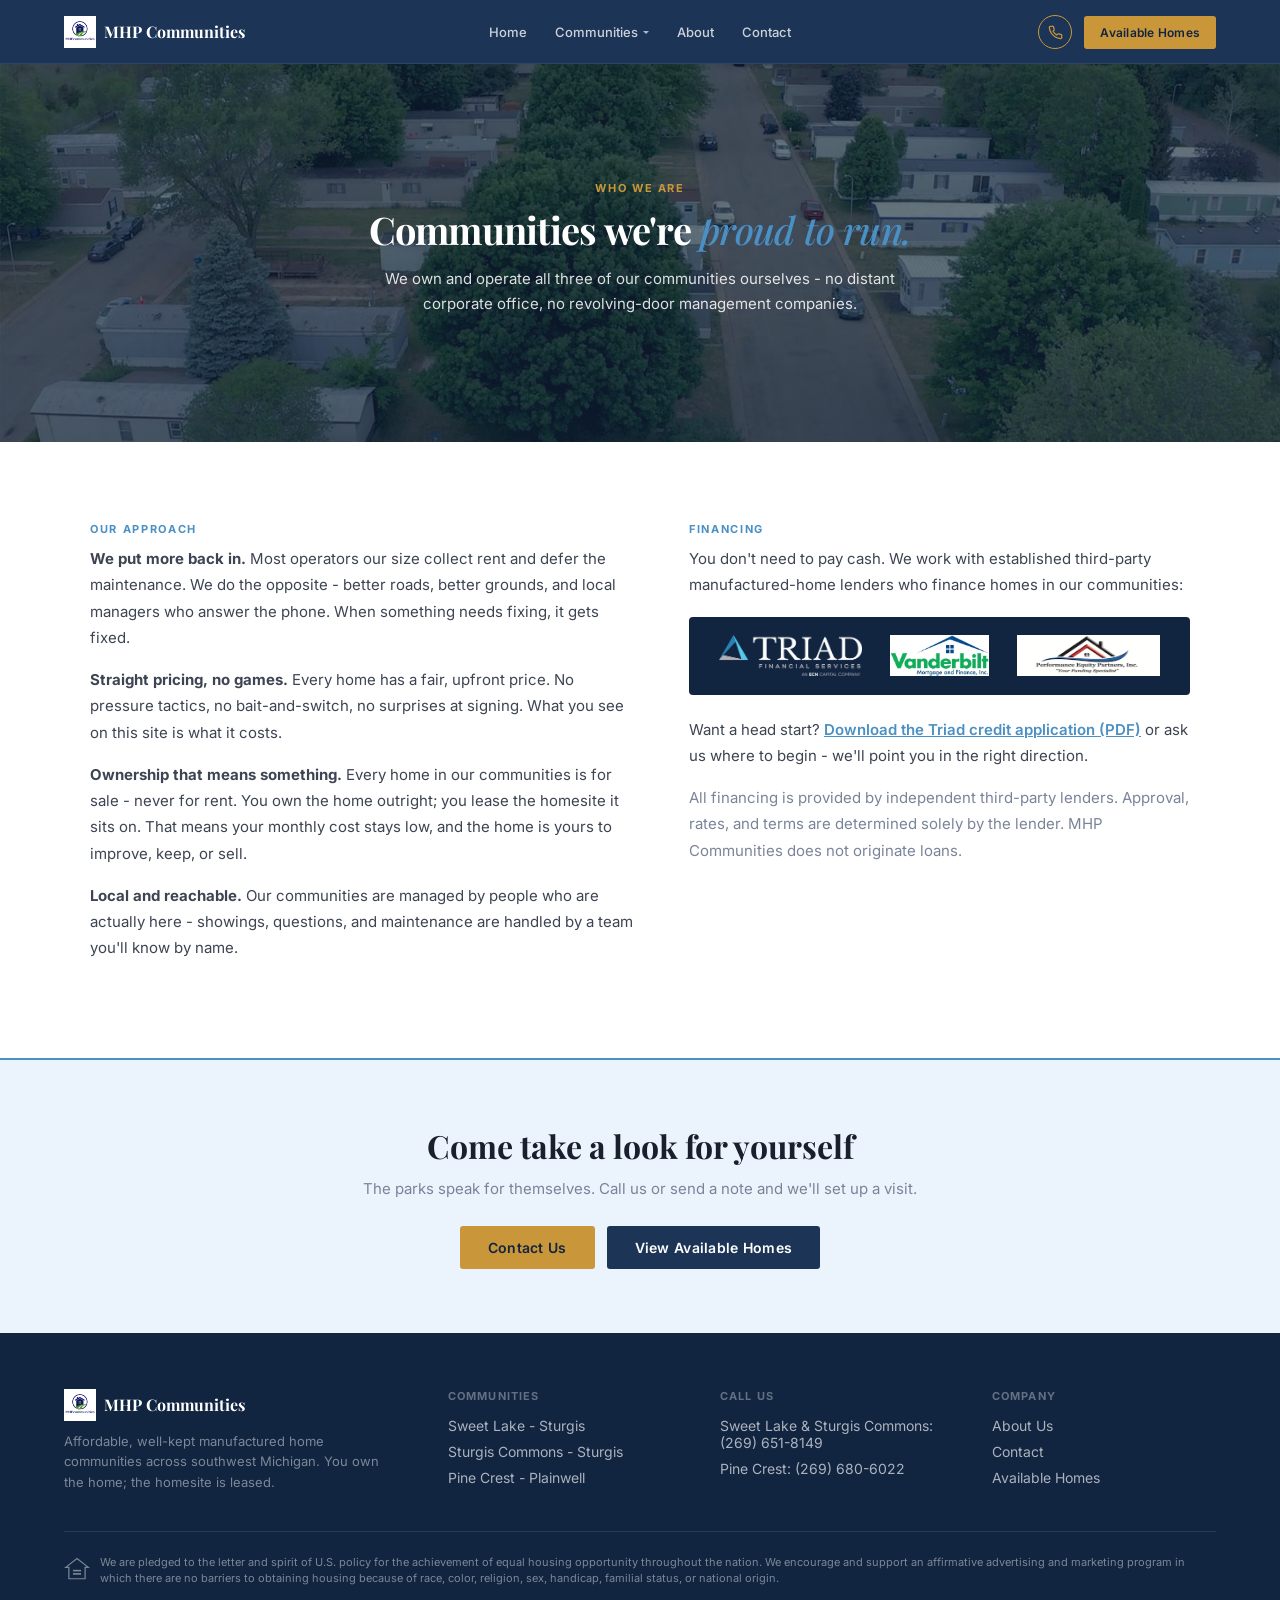
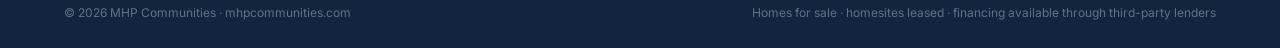
==== commit f964e8f1: "set background videos properly for different pages" ====
--- a/about.html
+++ b/about.html
@@ -46,7 +46,10 @@
   </div>
   </div>
 </header>
-<section class="hero hero-page">
+<section class="hero hero-page hero-video-bg">
+  <video class="hero-video" autoplay muted loop playsinline preload="metadata" poster="assets/img/hero.jpg" aria-hidden="true">
+    <source src="assets/videos/Pine-Crest.mp4" type="video/mp4">
+  </video>
   <div class="hero-inner">
     <div class="eyebrow">Who we are</div>
     <h1>Communities we're <em>proud to run.</em></h1>
--- a/assets/css/style.css
+++ b/assets/css/style.css
@@ -87,8 +87,31 @@
   justify-content:center;
   text-align:center;
   min-height:72vh;
-}
-.hero-inner{max-width:780px;width:100%;margin:0 auto}
+  position:relative;
+  overflow:hidden;
+}
+.hero-video-bg{
+  background-image:none;
+}
+.hero-video{
+  position:absolute;
+  inset:0;
+  width:100%;
+  height:100%;
+  object-fit:cover;
+  object-position:center center;
+  z-index:0;
+  pointer-events:none;
+}
+.hero-video-bg::before{
+  content:"";
+  position:absolute;
+  inset:0;
+  background:linear-gradient(rgba(17,36,64,.58),rgba(17,36,64,.65));
+  z-index:1;
+  pointer-events:none;
+}
+.hero-inner{max-width:780px;width:100%;margin:0 auto;position:relative;z-index:2}
 .hero .eyebrow{color:var(--gold);margin-bottom:18px}
 .hero h1{font-family:'Playfair Display',serif;font-weight:700;font-size:clamp(32px,5vw,52px);line-height:1.15;margin-bottom:20px;letter-spacing:-.02em}
 .hero h1 em{font-style:italic;font-weight:500;color:var(--sky)}
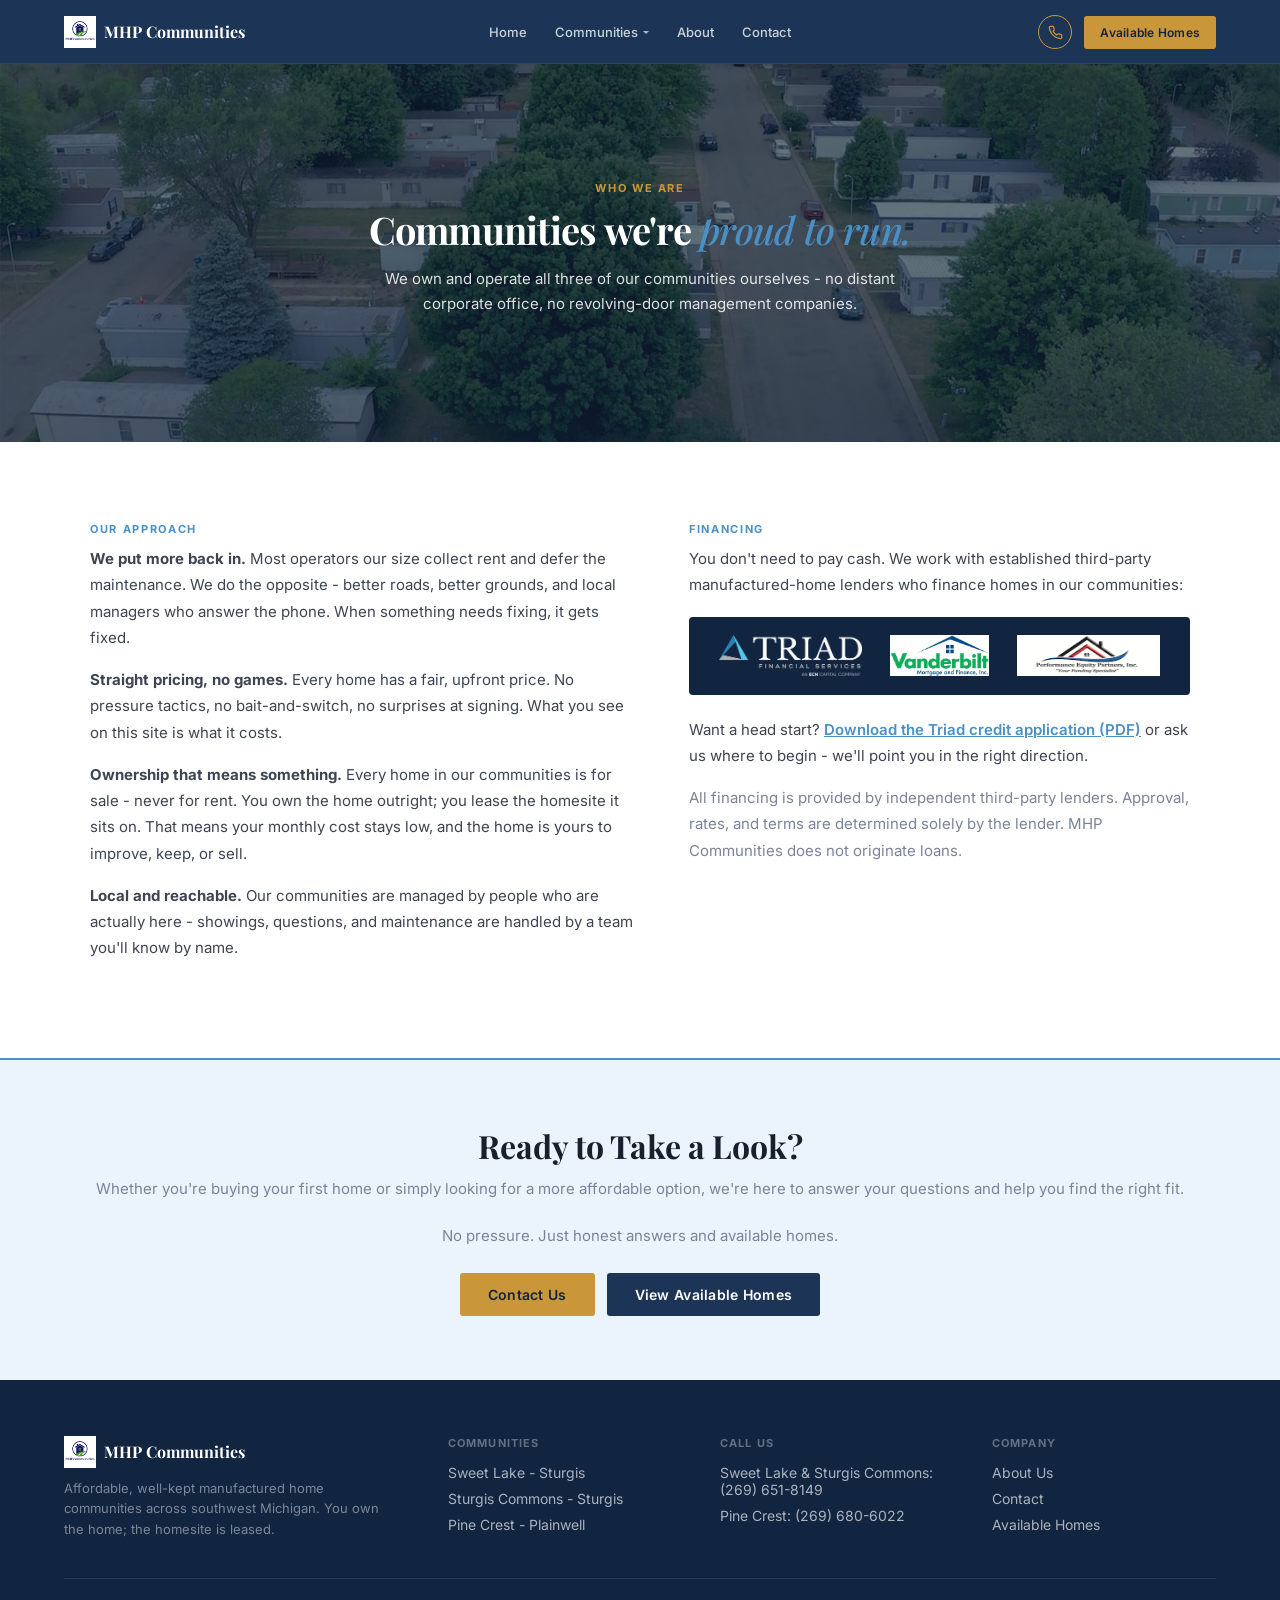
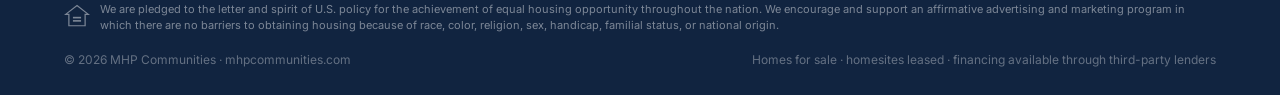
==== commit 7686f67f: "Aneeqa changes are merge into live" ====
--- a/about.html
+++ b/about.html
@@ -85,8 +85,9 @@
   </div>
 </section>
 <div class="cta-band">
-  <h2>Come take a look for yourself</h2>
-  <p>The parks speak for themselves. Call us or send a note and we'll set up a visit.</p>
+  <h2>Ready to Take a Look?</h2>
+  <p>Whether you're buying your first home or simply looking for a more affordable option, we're here to answer your questions and help you find the right fit.</p>
+  <p>No pressure. Just honest answers and available homes.</p>
   <div class="cta-row">
     <a class="btn btn-gold" href="contact.html">Contact Us</a>
     <a class="btn btn-navy" href="index.html#homes">View Available Homes</a>
--- a/assets/css/style.css
+++ b/assets/css/style.css
@@ -113,19 +113,23 @@
 }
 .hero-inner{max-width:780px;width:100%;margin:0 auto;position:relative;z-index:2}
 .hero .eyebrow{color:var(--gold);margin-bottom:18px}
-.hero h1{font-family:'Playfair Display',serif;font-weight:700;font-size:clamp(32px,5vw,52px);line-height:1.15;margin-bottom:20px;letter-spacing:-.02em}
+.hero h1{font-family:'Playfair Display',serif;font-weight:700;font-size:clamp(28px,4.2vw,46px);line-height:1.2;margin-bottom:16px;letter-spacing:-.02em}
 .hero h1 em{font-style:italic;font-weight:500;color:var(--sky)}
-.hero .sub{font-size:clamp(15px,2.2vw,17px);line-height:1.65;color:rgba(255,255,255,.85);max-width:560px;margin:0 auto 34px}
+.hero-or{margin:0 0 10px;font-size:13px;font-weight:600;letter-spacing:.12em;text-transform:uppercase;color:rgba(255,255,255,.55)}
+.hero-alt-headline{font-family:'Playfair Display',serif;font-weight:700;font-size:clamp(24px,3.6vw,38px);line-height:1.2;margin:0 0 22px;color:#fff;letter-spacing:-.02em}
+.hero-alt-headline em{font-style:italic;font-weight:500;color:var(--sky)}
+.hero .sub{font-size:clamp(15px,2.2vw,17px);line-height:1.65;color:rgba(255,255,255,.85);max-width:680px;margin:0 auto 20px}
+.hero .sub.hero-sub-note{margin-top:0;margin-bottom:34px;font-size:clamp(14px,2vw,16px);color:rgba(255,255,255,.78)}
 .hero-ctas{display:flex;gap:12px;flex-wrap:wrap;justify-content:center}
 .hero-page{min-height:42vh;padding:70px 5% 78px}
 .hero-page .eyebrow{margin-bottom:12px}
 .hero-page h1{font-size:clamp(26px,3.6vw,38px);margin-bottom:14px;line-height:1.2}
 .hero-page .sub{font-size:15px;line-height:1.65;max-width:520px;margin:0 auto}
 .stat-bar{background:var(--sky);display:flex;flex-wrap:wrap}
-.stat-item{flex:1 1 200px;padding:22px 30px;border-right:1px solid rgba(255,255,255,.2)}
+.stat-item{flex:1 1 220px;padding:24px 28px;border-right:1px solid rgba(255,255,255,.2)}
 .stat-item:last-child{border-right:none}
-.stat-item strong{font-family:'Playfair Display',serif;font-size:26px;font-weight:700;color:#fff;display:block;line-height:1.1}
-.stat-item span{font-size:12px;color:rgba(255,255,255,.85);font-weight:500}
+.stat-item strong{font-family:'Playfair Display',serif;font-size:clamp(22px,2.4vw,26px);font-weight:700;color:#fff;display:block;line-height:1.15;margin-bottom:8px}
+.stat-item span{font-size:13px;line-height:1.55;color:rgba(255,255,255,.9);font-weight:500;display:block}
 .section{padding:80px 5%}
 .section-head{max-width:600px;margin:0 auto 50px;text-align:center}
 .section-head h2{font-family:'Playfair Display',serif;font-size:34px;font-weight:700;color:var(--ink);margin:10px 0 14px;letter-spacing:-.01em}
@@ -143,7 +147,18 @@
 .home-price{font-size:16px;font-weight:700;color:var(--navy)}
 .home-price small{font-size:12px;font-weight:400;color:var(--muted)}
 .home-price.soon{color:var(--sky)}
-.home-notes{font-size:13px;color:var(--muted);flex:1}
+.home-notes{font-size:13px;color:var(--muted);flex:1;line-height:1.65}
+.home-card-header{margin-bottom:10px}
+.home-card-price-row{display:flex;align-items:baseline;justify-content:space-between;gap:12px;margin-bottom:6px}
+.home-community{font-size:13px;font-weight:600;color:var(--navy);text-transform:none;letter-spacing:0}
+.home-card-price-row strong{font-family:'Playfair Display',serif;font-size:24px;font-weight:700;color:var(--ink);line-height:1}
+.home-spec{font-size:13px;color:var(--muted);line-height:1.5}
+.home-status-label{font-size:11px;font-weight:700;letter-spacing:.1em;text-transform:uppercase;color:var(--sky);margin-bottom:6px}
+.home-card-soon .card-body h3{font-family:'Playfair Display',serif;font-size:21px;font-weight:700;color:var(--ink);margin-bottom:4px}
+.home-financing{font-size:12px;font-weight:600;color:var(--navy);line-height:1.5;margin:0 0 12px}
+.homes-notice{grid-column:1 / -1;text-align:center;font-size:14px;font-weight:600;color:var(--sky);margin:8px 0 0;padding-top:8px}
+.cta-band .cta-followup{max-width:720px;margin:28px auto 24px;font-size:15px;line-height:1.7;color:var(--body)}
+.cta-row-bottom{margin-bottom:0}
 .card .btn{align-self:flex-start;margin-top:6px}
 .card-link{font-size:13px;font-weight:600;color:var(--sky);text-decoration:none}
 .card-link:hover{color:var(--navy)}
